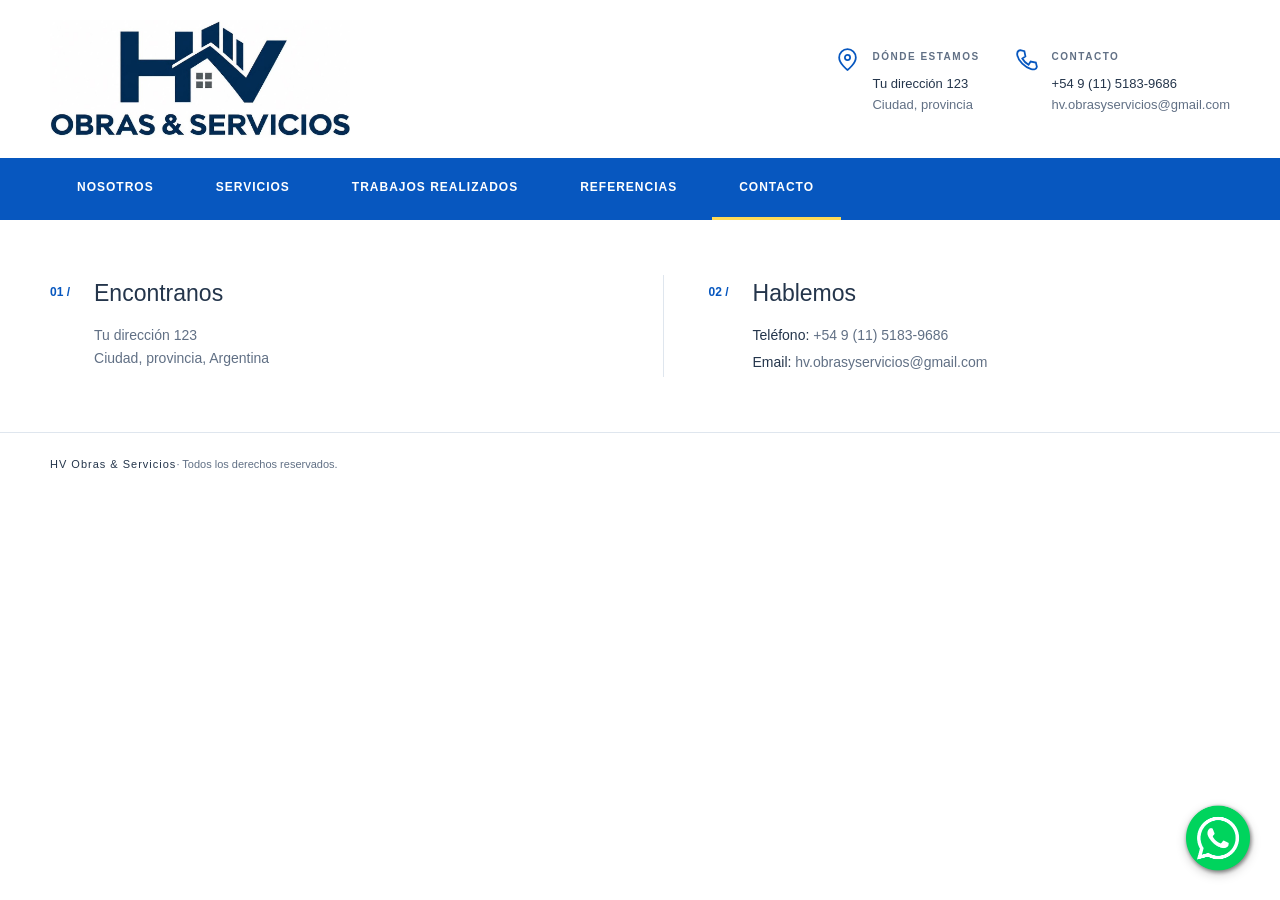
==== contacto.html @ 6e96c4cd "Modificado el logo, siguiente: relleno índices" ====
<!DOCTYPE html>
<html lang="es">
<head>
  <meta charset="UTF-8">
  <meta name="viewport" content="width=device-width, initial-scale=1.0">
  <meta name="description" content="Conocé nuestra empresa y encontrá nuestros datos de contacto.">
  <title>HV Obras & Servicios</title>
  <link rel="stylesheet" href="styles.css">
</head>

<body>
  <!-- Botón flotante de WhatsApp -->
<a
  class="boton-whatsapp"
  href="https://wa.me/5491151839686"
  target="_blank"
  rel="noopener noreferrer"
  aria-label="Contactanos por WhatsApp"
>
  <img
    src="imagenes/wpp.png"
    alt=""
    width="52"
    height="52"
  >
</a>
  <a class="saltar" href="#inicio">Ir al contenido</a>
  <header class="encabezado">
    <div class="contenedor encabezado-interior">
      <a class="marca" href="index.html" aria-label="Tu empresa, inicio">
        <!-- LOGO: reemplazá el siguiente span por:
        <img class="logo" src="imagenes/logo.png" alt="Nombre de tu empresa">
        -->
        <img class="logo" src="imagenes/logo.png" alt="Nombre de tu empresa">
      </a>

      <div class="datos-encabezado">
        <div class="dato">
          <svg class="icono" viewBox="0 0 24 24" fill="none" stroke="currentColor" stroke-width="1.7" aria-hidden="true"><path d="M20 10c0 6-8 12-8 12S4 16 4 10a8 8 0 1 1 16 0Z"/><circle cx="12" cy="10" r="2.5"/></svg>
          <!-- DIRECCIÓN: cambiá estos textos por tus datos. -->
          <div><span class="etiqueta">DÓNDE ESTAMOS</span><p>Tu dirección 123<br><span>Ciudad, provincia</span></p></div>
        </div>
        <div class="dato">
          <svg class="icono" viewBox="0 0 24 24" fill="none" stroke="currentColor" stroke-width="1.7" aria-hidden="true"><path d="m5 3 4 1 1 5-3 2a16 16 0 0 0 6 6l2-3 5 1 1 4c-1 5-9 2-14-3S0 4 5 3Z"/></svg>
          <!-- CONTACTO: textos provisorios; luego agregamos los enlaces reales. -->
          <div><span class="etiqueta">CONTACTO</span><p>+54 9 (11) 5183-9686<br><span>hv.obrasyservicios@gmail.com</span></p></div>
        </div>
      </div>
    </div>
  </header>

  <nav class="navegacion" aria-label="Navegación principal">
  <div class="contenedor enlaces">
    <a href="index.html">Nosotros</a>
    <a href="servicios.html">Servicios</a>
    <a href="trabajos.html">Trabajos Realizados</a>
    <a href="referencias.html">Referencias</a>
    <a href="contacto.html" aria-current="page">Contacto</a>
  </div>
</nav>

  <main>
  

    <section class="informacion contenedor" aria-label="Ubicación y contacto">
      <div class="bloque" id="ubicacion">
        <span class="numero" aria-hidden="true">01 /</span>
        <div><h2>Encontranos</h2><p>Tu dirección 123<br>Ciudad, provincia, Argentina</p></div>
      </div>
      <div class="bloque" id="contacto">
        <span class="numero" aria-hidden="true">02 /</span>
        <div><h2>Hablemos</h2><address><p><strong>Teléfono:</strong> +54 9 (11) 5183-9686</p><p><strong>Email:</strong> hv.obrasyservicios@gmail.com</p></address></div>
      </div>
    </section>
  </main>
  <footer><div class="contenedor">HV Obras & Servicios<span>· Todos los derechos reservados.</span></div></footer>
</body>
</html>
---- styles.css ----
/* COLORES: podés cambiar la paleta desde estas variables. */
:root {
  --azul: #0757bf;
  --azul-oscuro: #10335c;
  --amarillo: #ffda55;
  --texto: #24354b;
  --secundario: #617085;
  --borde: #dfe6ee;
}
* { box-sizing: border-box; }
html { scroll-behavior: smooth; scroll-padding-top: 24px; }
body { margin: 0; font-family: Arial, Helvetica, sans-serif; color: var(--texto); background: #fff; line-height: 1.6; }
a { color: inherit; }
img { display: block; max-width: 100%; }
.contenedor { width: min(1180px, calc(100% - 64px)); margin-inline: auto; }
.saltar { position: absolute; left: 16px; top: -100px; z-index: 5; background: white; padding: 12px; }
.saltar:focus { top: 10px; }
a:focus-visible { outline: 3px solid #e8a900; outline-offset: 5px; }
.encabezado-interior {
  display: flex;
  align-items: center;
  justify-content: space-between;
  gap: 36px;
  min-height: 0;
  padding-block: 20px;
}
.marca { display: flex; align-items: center; gap: 18px; text-decoration: none; flex-shrink: 0; }
.logo-provisorio { display: grid; place-content: center; width: 70px; height: 70px; background: #edf4ff; border: 1px dashed #82a6d7; color: var(--azul); font-size: 17px; font-weight: 700; line-height: 1.15; text-align: center; }
.logo {
  display: block;
  width: 300px;
  max-width: 100%;
  height: auto;
  max-height: none;
}
.marca-texto { display: flex; flex-direction: column; }
.marca-texto strong { font-size: 25px; font-weight: 500; letter-spacing: 1.5px; }
.marca-texto > span { color: var(--secundario); font-size: 13px; }
.datos-encabezado { display: flex; gap: 35px; }
.dato { display: flex; gap: 12px; align-items: flex-start; }
.icono { width: 25px; height: 25px; flex-shrink: 0; color: var(--azul); margin-top: 5px; }
.etiqueta { font-size: 10px; font-weight: 700; letter-spacing: 1.5px; color: var(--secundario); }
.dato p { margin: 6px 0 0; font-size: 13px; }
.dato p span { color: var(--secundario); }
.navegacion { background: var(--azul); color: #fff; }
.enlaces { display: flex; gap: 8px; }
.enlaces a { padding: 20px 27px; text-decoration: none; text-transform: uppercase; font-weight: 700; letter-spacing: 1px; font-size: 12px; border-bottom: 3px solid transparent; }
.enlaces a[aria-current="page"] {
  border-bottom-color: var(--amarillo);
}
.enlaces a:hover { background: #ffffff15; border-bottom-color: var(--amarillo); }

/* IMAGEN PRINCIPAL:
   1. Creá una carpeta "imagenes" junto al HTML y al CSS.
   2. Guardá tu foto como "principal.jpg" dentro de esa carpeta.
   3. Reemplazá "background-image: none;" por:
      background-image: linear-gradient(90deg, rgba(10,35,66,.15), rgba(10,35,66,.82)), url("imagenes/principal.jpg");
   4. Cambiá display: flex por display: none en .espacio-imagen.
*/
.portada {
  background-color: #143e6b;
  background-image:
    linear-gradient(
      90deg,
      rgba(10, 35, 66, 0.15),
      rgba(10, 35, 66, 0.82)
    ),
    url("./imagenes/principal.jpg");
  background-size: cover;
  background-position: center;
  background-repeat: no-repeat;
  color: #fff;
}
.portada-interior { min-height: 510px; display: grid; grid-template-columns: 1fr 1fr; align-items: center; gap: 75px; padding-block: 65px; }
.espacio-imagen { display: none; }
.espacio-imagen svg { width: 60px; height: 60px; }
.presentacion { grid-column: 2; }
.sobretitulo { color: #c5d9ee; letter-spacing: 3px; font-size: 11px; font-weight: 700; }
h1 { margin: 18px 0; font-size: clamp(36px, 4.4vw, 60px); line-height: 1.08; letter-spacing: -1.7px; font-weight: 700; }
h1 span { display: block; color: var(--amarillo); }
.presentacion > p:not(.sobretitulo) { color: #d2dfed; font-size: 16px; max-width: 440px; margin-bottom: 28px; }
.boton { display: inline-flex; align-items: center; gap: 30px; padding: 13px 23px; background: var(--amarillo); color: #173452; font-weight: 700; font-size: 13px; text-decoration: none; }
.boton:hover { background: #ffe78f; }
.boton span { font-size: 22px; line-height: 1; }
.informacion { display: grid; grid-template-columns: 1fr 1fr; padding-block: 55px; gap: 45px; }
.bloque { display: flex; gap: 24px; min-width: 0; }
.bloque + .bloque { border-left: 1px solid var(--borde); padding-left: 45px; }
.numero { color: var(--azul); font-size: 12px; font-weight: 700; padding-top: 8px; }
h2 { margin: 0 0 12px; font-size: 23px; font-weight: 500; }
.bloque p { color: var(--secundario); font-size: 14px; margin: 4px 0; overflow-wrap: anywhere; }
address { font-style: normal; }
address strong { color: var(--texto); font-weight: 500; }
footer { border-top: 1px solid var(--borde); padding: 23px 0; font-size: 11px; letter-spacing: 1px; }
footer span { color: var(--secundario); letter-spacing: 0; }

/* TABLET */
@media (max-width: 1000px) {
  .encabezado-interior { flex-wrap: wrap; gap: 25px; }
  .datos-encabezado { flex-wrap: wrap; gap: 25px; }
  .portada-interior { gap: 35px; }
  .marca-texto strong { font-size: 23px; }
}
/* CELULAR */
@media (max-width: 640px) {
  .contenedor { width: calc(100% - 36px); }
  .encabezado-interior {
  flex-direction: column;
  align-items: stretch;
  gap: 12px;
  padding-block: 6px 14px;
}

.marca {
  align-self: center;
  max-width: 100%;
}

.logo {
  width: 220px;
}
  .marca-texto strong { font-size: 21px; }
  .marca-texto > span { font-size: 12px; }
  .datos-encabezado {
  flex-direction: column;
  gap: 12px;
  width: 100%;
  padding-top: 12px;
  border-top: 1px solid var(--borde);
}
  .enlaces { justify-content: space-between; gap: 0; }
  .enlaces a { padding: 18px 9px; font-size: 11px; }
  .portada-interior { min-height: 0; grid-template-columns: 1fr; gap: 30px; padding-block: 36px; }
  .espacio-imagen { min-height: 185px; }
  .presentacion { grid-column: 1; }
  h1 { font-size: 44px; }
  .informacion { grid-template-columns: 1fr; gap: 28px; padding-block: 35px; }
  .bloque + .bloque { border-left: 0; border-top: 1px solid var(--borde); padding-left: 0; padding-top: 28px; }
  footer span { display: block; }
}
@media (prefers-reduced-motion: reduce) { html { scroll-behavior: auto; } }

/* WHATSAPP: posición fija en todas las páginas */
.boton-whatsapp {
  position: fixed;
  right: 22px;
  bottom: 22px;
  right: calc(22px + env(safe-area-inset-right, 0px));
  bottom: calc(22px + env(safe-area-inset-bottom, 0px));
  z-index: 1000;

  display: flex;
  align-items: center;
  justify-content: center;

  width: 80px;
  height: 80px;
  border-radius: 50%;
  text-decoration: none;

  transition: transform 0.2s ease;
}

.boton-whatsapp img {
  display: block;
  width: 100%;
  height: 100%;
  object-fit: contain;
  filter: drop-shadow(0 3px 5px rgba(0, 0, 0, 0.22));
}

/* Efecto solo en dispositivos con mouse */
@media (hover: hover) {
  .boton-whatsapp:hover {
    transform: translateY(-3px);
  }
}

.boton-whatsapp:focus-visible {
  outline: 3px solid #0757bf;
  outline-offset: 5px;
}

/* Celular */
@media (max-width: 640px) {
  .boton-whatsapp {
    width: 60px;
    height: 60px;

    right: 16px;
    bottom: 16px;
    right: calc(16px + env(safe-area-inset-right, 0px));
    bottom: calc(16px + env(safe-area-inset-bottom, 0px));
  }
}

@media (prefers-reduced-motion: reduce) {
  .boton-whatsapp {
    transition: none;
  }
}

/* Ajustes para celular */
@media (max-width: 640px) {
  .encabezado-interior,
  .datos-encabezado,
  .marca {
    min-width: 0;
    max-width: 100%;
  }

  .marca {
    flex-shrink: 1;
  }

  .marca-texto,
  .dato > div {
    min-width: 0;
    overflow-wrap: anywhere;
  }

  /* Las cinco opciones se acomodan en varias filas */
  .navegacion .enlaces {
    display: flex;
    flex-wrap: wrap;
    justify-content: center;
    gap: 0;
  }

  .navegacion .enlaces a {
    padding: 14px 12px;
    white-space: normal;
    text-align: center;
    max-width: 100%;
  }

  .portada-interior {
    grid-template-columns: minmax(0, 1fr);
  }

  .presentacion {
    min-width: 0;
    overflow-wrap: anywhere;
  }

  /* WhatsApp fijo dentro de la pantalla */
  .boton-whatsapp {
    position: fixed;
    left: auto;
    top: auto;
    right: 16px;
    bottom: 16px;
    width: 54px;
    height: 54px;
    z-index: 1000;
  }
}
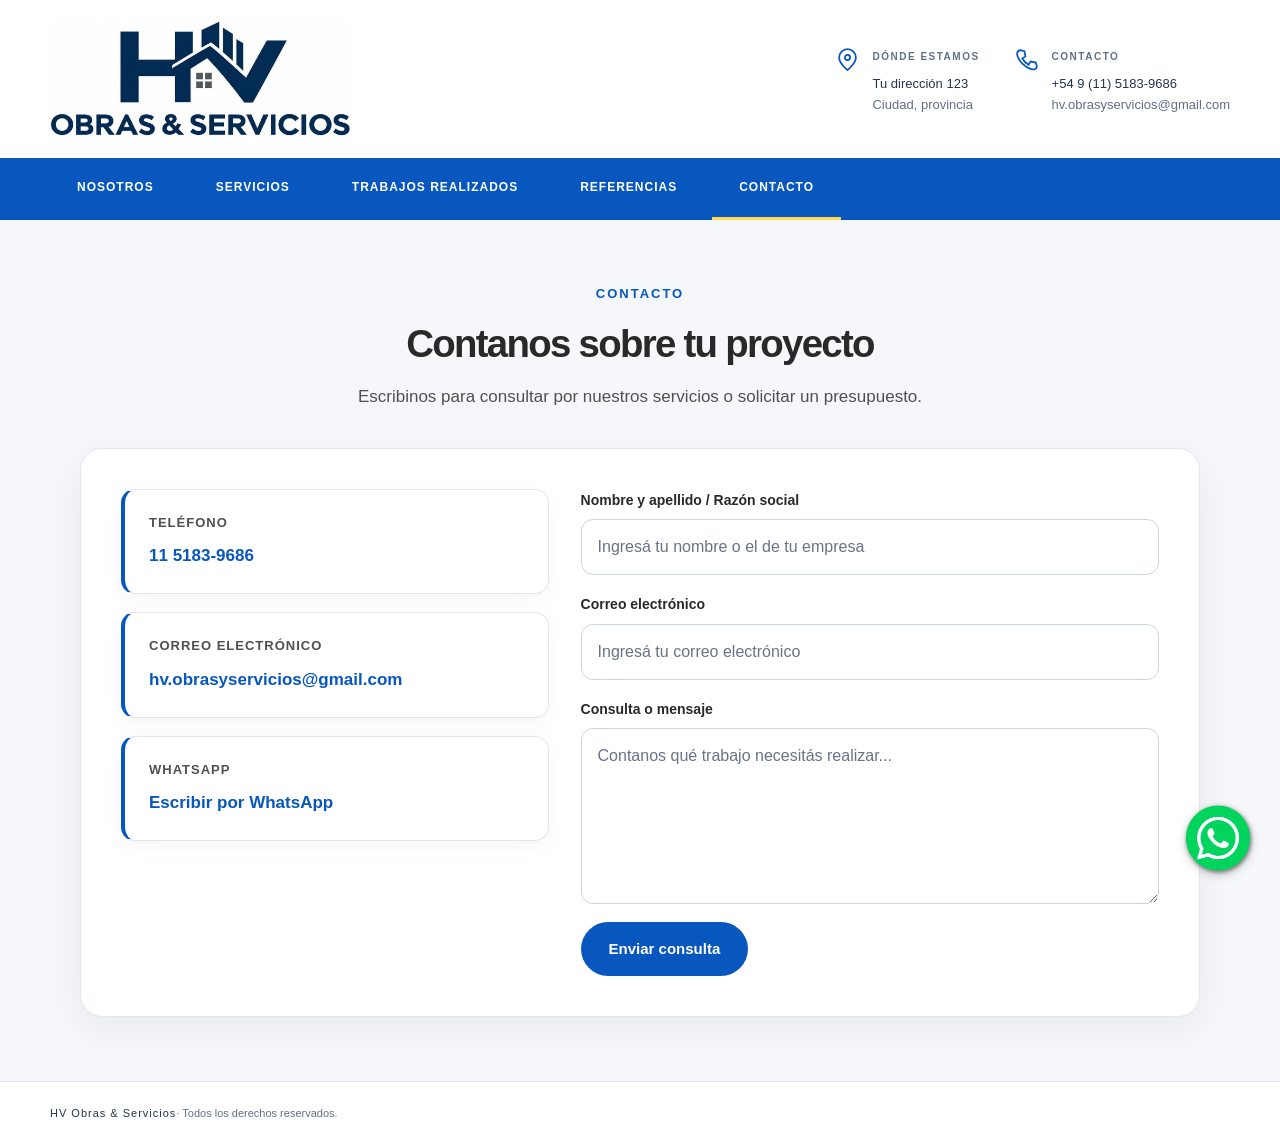
==== commit 28ab091e: "Indices completos, siguiente: crear mail para configurar php" ====
--- a/contacto.html
+++ b/contacto.html
@@ -6,6 +6,7 @@
   <meta name="description" content="Conocé nuestra empresa y encontrá nuestros datos de contacto.">
   <title>HV Obras & Servicios</title>
   <link rel="stylesheet" href="styles.css">
+  <script src="script.js" defer></script>
 </head>
 
 <body>
@@ -59,20 +60,129 @@
   </div>
 </nav>
 
-  <main>
-  
+  <main id="inicio">
+  <section class="hv-contacto" aria-labelledby="hv-contacto-titulo">
+    <div class="hv-contacto-contenedor">
 
-    <section class="informacion contenedor" aria-label="Ubicación y contacto">
-      <div class="bloque" id="ubicacion">
-        <span class="numero" aria-hidden="true">01 /</span>
-        <div><h2>Encontranos</h2><p>Tu dirección 123<br>Ciudad, provincia, Argentina</p></div>
+      <div class="hv-contacto-encabezado">
+        <span class="hv-contacto-etiqueta">CONTACTO</span>
+        <h1 id="hv-contacto-titulo">Contanos sobre tu proyecto</h1>
+        <p>
+          Escribinos para consultar por nuestros servicios
+          o solicitar un presupuesto.
+        </p>
       </div>
-      <div class="bloque" id="contacto">
-        <span class="numero" aria-hidden="true">02 /</span>
-        <div><h2>Hablemos</h2><address><p><strong>Teléfono:</strong> +54 9 (11) 5183-9686</p><p><strong>Email:</strong> hv.obrasyservicios@gmail.com</p></address></div>
+
+      <div class="hv-contacto-tarjeta">
+
+        <aside class="hv-contacto-datos" aria-label="Datos de contacto">
+          <div class="hv-contacto-dato">
+            <h2>Teléfono</h2>
+            <a href="tel:+541151839686">11 5183-9686</a>
+          </div>
+
+          <div class="hv-contacto-dato">
+  <h2>Correo electrónico</h2>
+  <a href="mailto:hv.obrasyservicios@gmail.com">
+    hv.obrasyservicios@gmail.com
+  </a>
+</div>
+
+          <div class="hv-contacto-dato">
+            <h2>WhatsApp</h2>
+            <a
+              href="https://wa.me/5491151839686?text=Hola%20HV%2C%20quisiera%20consultar%20por%20sus%20servicios."
+              target="_blank"
+              rel="noopener noreferrer"
+            >
+              Escribir por WhatsApp
+            </a>
+          </div>
+        </aside>
+
+        <div class="hv-contacto-formulario">
+          <div
+            id="formAlert"
+            class="hv-contacto-alerta"
+            role="status"
+            aria-live="polite"
+          ></div>
+
+          <form
+            id="contactoForm"
+            class="hv-contacto-form"
+            action="enviar.php"
+            method="post"
+          >
+            <!-- Campo antispam: debe quedar vacío -->
+            <div class="hv-contacto-trampa" aria-hidden="true">
+              <label for="hv-empresa-web">No completar este campo</label>
+              <input
+                id="hv-empresa-web"
+                type="text"
+                name="empresa_web"
+                tabindex="-1"
+                autocomplete="off"
+              >
+            </div>
+
+            <div class="hv-contacto-campo">
+              <label for="hv-nombre">
+                Nombre y apellido / Razón social
+              </label>
+              <input
+                id="hv-nombre"
+                type="text"
+                name="nombre"
+                placeholder="Ingresá tu nombre o el de tu empresa"
+                autocomplete="name"
+                maxlength="150"
+                required
+              >
+            </div>
+
+            <div class="hv-contacto-campo">
+              <label for="hv-correo">Correo electrónico</label>
+              <input
+                id="hv-correo"
+                type="email"
+                name="correo"
+                placeholder="Ingresá tu correo electrónico"
+                autocomplete="email"
+                maxlength="254"
+                required
+              >
+            </div>
+
+            <div class="hv-contacto-campo">
+              <label for="hv-mensaje">Consulta o mensaje</label>
+              <textarea
+                id="hv-mensaje"
+                name="mensaje"
+                placeholder="Contanos qué trabajo necesitás realizar..."
+                rows="6"
+                maxlength="5000"
+                required
+              ></textarea>
+            </div>
+
+            <button
+              id="envio"
+              class="hv-contacto-boton"
+              type="submit"
+              disabled
+            >
+              Enviar consulta
+            </button>
+
+            
+          </form>
+        </div>
+
       </div>
-    </section>
-  </main>
+    </div>
+  </section>
+</main>
   <footer><div class="contenedor">HV Obras & Servicios<span>· Todos los derechos reservados.</span></div></footer>
 </body>
 </html>
--- a/styles.css
+++ b/styles.css
@@ -75,7 +75,6 @@
 .espacio-imagen { display: none; }
 .espacio-imagen svg { width: 60px; height: 60px; }
 .presentacion { grid-column: 2; }
-.sobretitulo { color: #c5d9ee; letter-spacing: 3px; font-size: 11px; font-weight: 700; }
 h1 { margin: 18px 0; font-size: clamp(36px, 4.4vw, 60px); line-height: 1.08; letter-spacing: -1.7px; font-weight: 700; }
 h1 span { display: block; color: var(--amarillo); }
 .presentacion > p:not(.sobretitulo) { color: #d2dfed; font-size: 16px; max-width: 440px; margin-bottom: 28px; }
@@ -253,4 +252,607 @@
     height: 54px;
     z-index: 1000;
   }
+}
+/* Presentación de HV Obras & Servicios */
+.hv-presentacion {
+  --hv-acento: #0757bf;
+  padding: 72px 24px;
+  background-color: #f7f5f2;
+  color: #292929;
+}
+
+.hv-presentacion,
+.hv-presentacion * {
+  box-sizing: border-box;
+}
+
+.hv-presentacion-contenedor {
+  width: 100%;
+  max-width: 1120px;
+  margin: 0 auto;
+  display: grid;
+  grid-template-columns: minmax(0, 0.85fr) minmax(0, 1.4fr);
+  gap: 64px;
+  align-items: start;
+}
+
+.hv-presentacion-etiqueta {
+  display: block;
+  margin-bottom: 16px;
+  color: var(--hv-acento);
+  font-size: 13px;
+  font-weight: 700;
+  letter-spacing: 2px;
+}
+
+.hv-presentacion-encabezado h2 {
+  margin: 0;
+  color: #292929;
+  font-size: clamp(28px, 3vw, 40px);
+  font-weight: 700;
+  line-height: 1.2;
+  text-align: left;
+}
+
+.hv-presentacion-linea {
+  width: 64px;
+  height: 4px;
+  margin-top: 24px;
+  border-radius: 4px;
+  background-color: var(--hv-acento);
+}
+
+.hv-presentacion-texto p {
+  margin: 0 0 20px;
+  color: #505050;
+  font-size: 17px;
+  line-height: 1.8;
+  text-align: left;
+}
+
+.hv-presentacion-texto p:last-child {
+  margin-bottom: 0;
+}
+
+.hv-presentacion-texto strong {
+  color: #292929;
+  font-weight: 700;
+}
+
+/* Celulares y tablets */
+@media (max-width: 768px) {
+  .hv-presentacion {
+    padding: 44px 20px;
+  }
+
+  .hv-presentacion-contenedor {
+    grid-template-columns: 1fr;
+    gap: 28px;
+  }
+
+  .hv-presentacion-texto p {
+    font-size: 16px;
+    line-height: 1.75;
+  }
+}
+
+/* Seguridad y respaldo */
+.hv-seguridad {
+  --hv-acento: #0757bf;
+  padding: 72px 24px;
+  background-color: #ffffff;
+  color: #292929;
+}
+
+.hv-seguridad,
+.hv-seguridad * {
+  box-sizing: border-box;
+}
+
+.hv-seguridad-contenedor {
+  width: 100%;
+  max-width: 1120px;
+  margin: 0 auto;
+}
+
+.hv-seguridad-encabezado {
+  max-width: 680px;
+  margin: 0 auto 36px;
+  text-align: center;
+}
+
+.hv-seguridad-etiqueta {
+  display: block;
+  margin-bottom: 16px;
+  color: var(--hv-acento);
+  font-size: 13px;
+  font-weight: 700;
+  letter-spacing: 2px;
+}
+
+.hv-seguridad-encabezado h2 {
+  margin: 0 0 16px;
+  color: #292929;
+  font-size: clamp(28px, 3vw, 40px);
+  line-height: 1.2;
+}
+
+.hv-seguridad-encabezado p {
+  margin: 0;
+  color: #505050;
+  font-size: 17px;
+  line-height: 1.7;
+}
+
+.hv-seguridad-lista {
+  display: grid;
+  grid-template-columns: repeat(6, minmax(0, 1fr));
+  gap: 20px;
+  margin: 0;
+  padding: 0;
+  list-style: none;
+}
+
+.hv-seguridad-lista > li {
+  grid-column: span 2;
+  display: flex;
+  align-items: flex-start;
+  gap: 14px;
+  margin: 0;
+  padding: 26px;
+  background-color: #f7f5f2;
+  border: 1px solid #e8e2dd;
+  border-radius: 12px;
+}
+
+/* Centra las dos tarjetas de la segunda fila */
+.hv-seguridad-lista > li:nth-child(4) {
+  grid-column: 2 / span 2;
+}
+
+.hv-seguridad-icono {
+  display: flex;
+  align-items: center;
+  justify-content: center;
+  flex-shrink: 0;
+  width: 32px;
+  height: 32px;
+  border-radius: 50%;
+  background-color: var(--hv-acento);
+  color: #f4f8f5;
+  font-size: 18px;
+  font-weight: 700;
+}
+
+.hv-seguridad-lista h3 {
+  margin: 3px 0 8px;
+  color: #292929;
+  font-size: 18px;
+  line-height: 1.35;
+}
+
+.hv-seguridad-lista p {
+  margin: 0;
+  color: #505050;
+  font-size: 15px;
+  line-height: 1.65;
+}
+
+/* Tablets */
+@media (max-width: 900px) {
+  .hv-seguridad-lista {
+    grid-template-columns: repeat(2, minmax(0, 1fr));
+  }
+
+  .hv-seguridad-lista > li,
+  .hv-seguridad-lista > li:nth-child(4) {
+    grid-column: auto;
+  }
+}
+
+/* Celulares */
+@media (max-width: 600px) {
+  .hv-seguridad {
+    padding: 44px 20px;
+  }
+
+  .hv-seguridad-encabezado {
+    margin-bottom: 28px;
+  }
+
+  .hv-seguridad-encabezado p {
+    font-size: 16px;
+  }
+
+  .hv-seguridad-lista {
+    grid-template-columns: 1fr;
+    gap: 14px;
+  }
+
+  .hv-seguridad-lista > li {
+    padding: 22px;
+  }
+}
+
+/* Referencias */
+.hv-referencias {
+  --hv-acento: #0757bf;
+  padding: 72px 24px;
+  background-color: #ffffff;
+  color: #292929;
+}
+
+.hv-referencias,
+.hv-referencias * {
+  box-sizing: border-box;
+}
+
+.hv-referencias-contenedor {
+  width: 100%;
+  max-width: 1120px;
+  margin: 0 auto;
+}
+
+.hv-referencias-encabezado {
+  max-width: 720px;
+  margin: 0 auto 36px;
+  text-align: center;
+}
+
+.hv-referencias-etiqueta {
+  display: block;
+  margin-bottom: 16px;
+  color: var(--hv-acento);
+  font-size: 13px;
+  font-weight: 700;
+  letter-spacing: 2px;
+}
+
+.hv-referencias-encabezado h2 {
+  margin: 0 0 16px;
+  color: #292929;
+  font-size: clamp(28px, 3vw, 40px);
+  line-height: 1.2;
+}
+
+.hv-referencias-encabezado p {
+  margin: 0;
+  color: #505050;
+  font-size: 17px;
+  line-height: 1.7;
+}
+
+.hv-referencias-lista {
+  display: grid;
+  grid-template-columns: repeat(3, minmax(0, 1fr));
+  gap: 20px;
+  margin: 0;
+  padding: 0;
+  list-style: none;
+}
+
+.hv-referencias-lista > li {
+  min-width: 0;
+  margin: 0;
+  padding: 26px;
+  background-color: #f7f5f2;
+  border: 1px solid #e8e2dd;
+  border-top: 3px solid var(--hv-acento);
+  border-radius: 12px;
+}
+
+.hv-referencias-lista h3 {
+  margin: 0 0 12px;
+  color: #292929;
+  font-size: 19px;
+  line-height: 1.4;
+}
+
+.hv-referencias-lista p {
+  margin: 0 0 12px;
+  color: #505050;
+  font-size: 15px;
+  line-height: 1.65;
+}
+
+.hv-referencias-lista a {
+  display: block;
+  width: fit-content;
+  max-width: 100%;
+  padding: 6px 0;
+  color: var(--hv-acento);
+  font-size: 17px;
+  font-weight: 600;
+  line-height: 1.5;
+  text-decoration: none;
+  overflow-wrap: anywhere;
+}
+
+.hv-referencias-lista a:hover {
+  text-decoration: underline;
+}
+
+.hv-referencias-lista a:focus-visible {
+  outline: 2px solid var(--hv-acento);
+  outline-offset: 4px;
+  border-radius: 2px;
+}
+
+/* INTA ocupa una fila completa */
+.hv-referencias-lista > .hv-referencias-destacada {
+  grid-column: 1 / -1;
+  background-color: #f0f0ff;
+}
+
+.hv-referencias-destacada h3 {
+  color: var(--hv-acento);
+  font-size: 26px;
+}
+
+.hv-referencias-inscripcion {
+  display: inline-block;
+  color: #505050;
+  font-size: 14px;
+  line-height: 1.6;
+}
+
+/* Tablets */
+@media (max-width: 900px) {
+  .hv-referencias-lista {
+    grid-template-columns: repeat(2, minmax(0, 1fr));
+  }
+}
+
+/* Celulares */
+@media (max-width: 600px) {
+  .hv-referencias {
+    padding: 44px 20px;
+  }
+
+  .hv-referencias-encabezado {
+    margin-bottom: 28px;
+  }
+
+  .hv-referencias-encabezado p {
+    font-size: 16px;
+  }
+
+  .hv-referencias-lista {
+    grid-template-columns: 1fr;
+    gap: 14px;
+  }
+
+  .hv-referencias-lista > li {
+    padding: 22px;
+  }
+}
+
+/* Contacto de HV */
+.hv-contacto {
+  --hv-acento: #0757bf;
+  padding: 64px 24px;
+  background-color: #f5f7fa;
+  color: #292929;
+}
+
+.hv-contacto,
+.hv-contacto * {
+  box-sizing: border-box;
+}
+
+.hv-contacto-contenedor {
+  width: 100%;
+  max-width: 1120px;
+  margin: 0 auto;
+}
+
+.hv-contacto-encabezado {
+  max-width: 720px;
+  margin: 0 auto 36px;
+  text-align: center;
+}
+
+.hv-contacto-etiqueta {
+  display: block;
+  margin-bottom: 16px;
+  color: var(--hv-acento);
+  font-size: 13px;
+  font-weight: 700;
+  letter-spacing: 2px;
+}
+
+.hv-contacto-encabezado h1 {
+  margin: 0 0 16px;
+  color: #292929;
+  font-size: clamp(28px, 3vw, 40px);
+  line-height: 1.2;
+}
+
+.hv-contacto-encabezado p {
+  margin: 0;
+  color: #505050;
+  font-size: 17px;
+  line-height: 1.7;
+}
+
+.hv-contacto-tarjeta {
+  display: grid;
+  grid-template-columns: minmax(0, 0.85fr) minmax(0, 1.15fr);
+  gap: 32px;
+  padding: 40px;
+  border: 1px solid #e1e7ef;
+  border-radius: 22px;
+  background-color: #ffffff;
+  box-shadow: 0 12px 36px rgb(0 0 0 / 6%);
+}
+
+.hv-contacto-datos {
+  display: flex;
+  flex-direction: column;
+  gap: 18px;
+  min-width: 0;
+}
+
+.hv-contacto-dato {
+  padding: 24px;
+  border: 1px solid #e1e7ef;
+  border-left: 4px solid var(--hv-acento);
+  border-radius: 14px;
+  background-color: #ffffff;
+  box-shadow: 0 6px 20px rgb(0 0 0 / 4%);
+}
+
+.hv-contacto-dato h2 {
+  margin: 0 0 10px;
+  color: #505050;
+  font-size: 13px;
+  font-weight: 600;
+  line-height: 1.4;
+  letter-spacing: 1px;
+  text-transform: uppercase;
+}
+
+.hv-contacto-dato a {
+  color: var(--hv-acento);
+  font-size: 17px;
+  font-weight: 700;
+  line-height: 1.6;
+  text-decoration: none;
+  overflow-wrap: anywhere;
+}
+
+.hv-contacto-dato a:hover {
+  text-decoration: underline;
+}
+
+.hv-contacto-dato p {
+  margin: 0;
+  color: #505050;
+  font-size: 16px;
+  line-height: 1.6;
+}
+
+.hv-contacto-formulario {
+  min-width: 0;
+}
+
+.hv-contacto-form {
+  display: grid;
+  gap: 18px;
+}
+
+.hv-contacto-campo label {
+  display: block;
+  margin-bottom: 8px;
+  color: #292929;
+  font-size: 14px;
+  font-weight: 600;
+}
+
+.hv-contacto-campo input,
+.hv-contacto-campo textarea {
+  display: block;
+  width: 100%;
+  padding: 15px 16px;
+  border: 1px solid #cbd5e1;
+  border-radius: 12px;
+  background-color: #ffffff;
+  color: #292929;
+  font: inherit;
+  font-size: 16px;
+  line-height: 1.5;
+}
+
+.hv-contacto-campo input::placeholder,
+.hv-contacto-campo textarea::placeholder {
+  color: #687385;
+  opacity: 1;
+}
+
+.hv-contacto-campo textarea {
+  min-height: 170px;
+  resize: vertical;
+}
+
+.hv-contacto-campo input:focus,
+.hv-contacto-campo textarea:focus {
+  border-color: var(--hv-acento);
+  outline: 2px solid var(--hv-acento);
+  outline-offset: 2px;
+}
+
+.hv-contacto-boton {
+  justify-self: start;
+  padding: 15px 28px;
+  border: 0;
+  border-radius: 28px;
+  background-color: var(--hv-acento);
+  color: #ffffff;
+  font: inherit;
+  font-size: 15px;
+  font-weight: 700;
+  cursor: pointer;
+}
+
+.hv-contacto-boton:hover:not(:disabled) {
+  box-shadow: 0 6px 18px rgb(7 87 191 / 25%);
+}
+
+.hv-contacto-boton:disabled {
+  cursor: not-allowed;
+  opacity: 0.65;
+}
+
+.hv-contacto-boton:focus-visible,
+.hv-contacto-dato a:focus-visible {
+  outline: 2px solid var(--hv-acento);
+  outline-offset: 4px;
+}
+
+.hv-contacto-aviso {
+  margin: 0;
+  color: #505050;
+  font-size: 14px;
+  line-height: 1.6;
+}
+
+.hv-contacto-trampa,
+.hv-contacto-alerta:empty {
+  display: none;
+}
+
+.hv-contacto-alerta:not(:empty) {
+  margin-bottom: 18px;
+  padding: 14px 16px;
+  border: 1px solid var(--hv-acento);
+  border-radius: 12px;
+  color: #292929;
+  line-height: 1.6;
+}
+
+/* Tablets y celulares */
+@media (max-width: 800px) {
+  .hv-contacto-tarjeta {
+    grid-template-columns: 1fr;
+    padding: 28px;
+  }
+}
+
+@media (max-width: 480px) {
+  .hv-contacto {
+    padding: 44px 16px;
+  }
+
+  .hv-contacto-tarjeta {
+    padding: 20px;
+    gap: 28px;
+  }
+
+  .hv-contacto-dato {
+    padding: 20px;
+  }
+
+  .hv-contacto-boton {
+    width: 100%;
+  }
 }
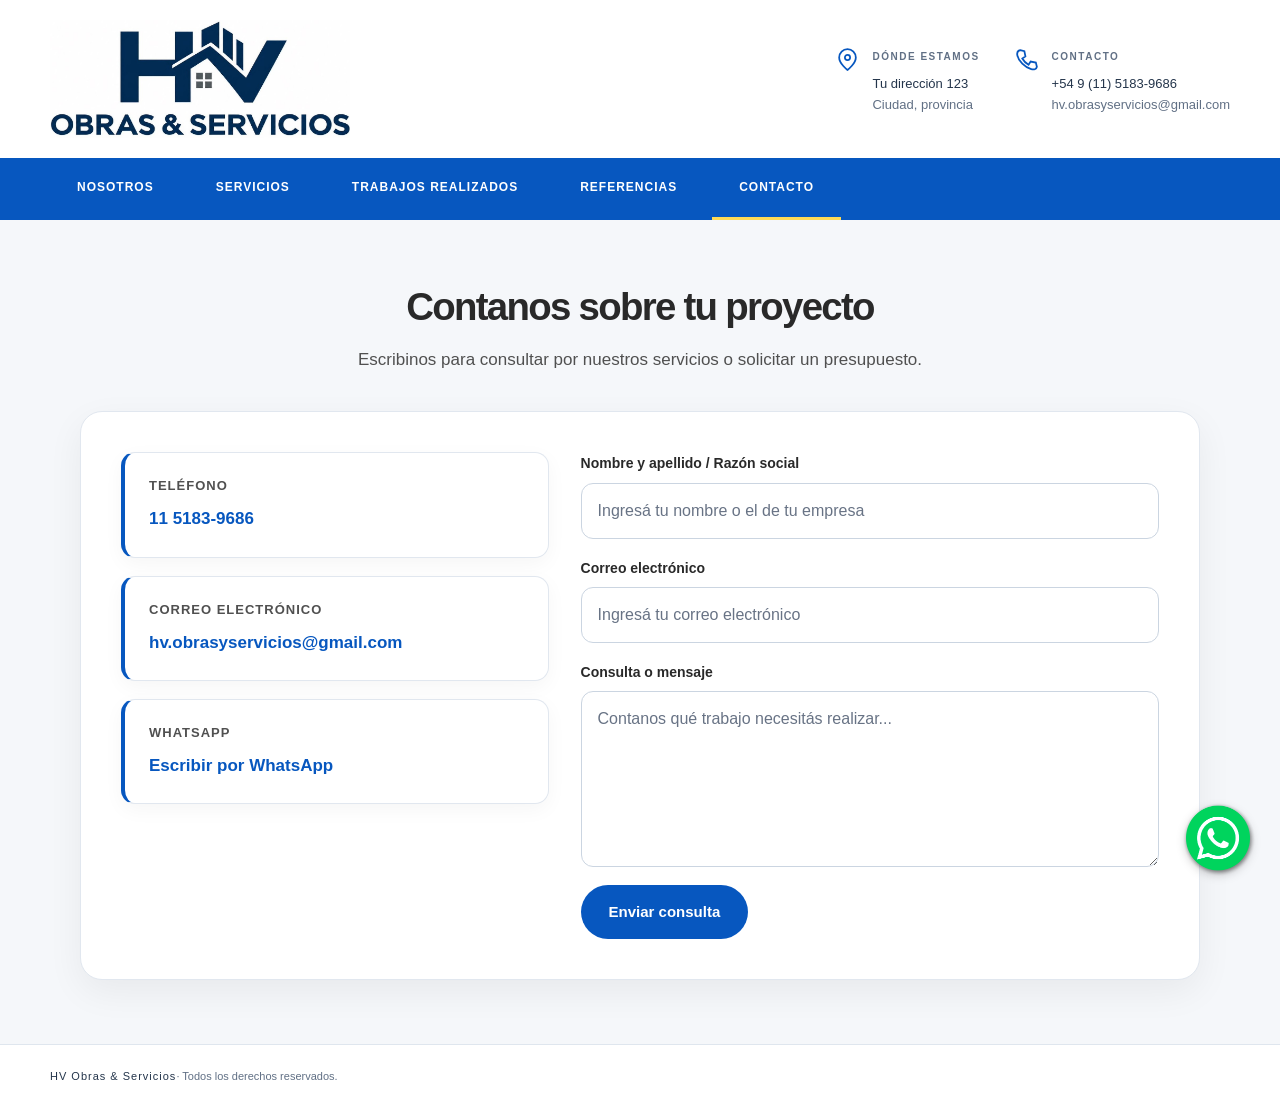
==== commit 9d9d951f: "actualización ref y trbj. realiz. siiguiente: mail y php" ====
--- a/contacto.html
+++ b/contacto.html
@@ -65,7 +65,7 @@
     <div class="hv-contacto-contenedor">
 
       <div class="hv-contacto-encabezado">
-        <span class="hv-contacto-etiqueta">CONTACTO</span>
+        
         <h1 id="hv-contacto-titulo">Contanos sobre tu proyecto</h1>
         <p>
           Escribinos para consultar por nuestros servicios
--- a/styles.css
+++ b/styles.css
@@ -855,4 +855,455 @@
   .hv-contacto-boton {
     width: 100%;
   }
+}
+
+/* REFERENCIAS: respaldo institucional */
+.respaldo {
+  padding: 60px 0;
+  background-color: #f4f7fb;
+}
+
+.respaldo-cabecera {
+  max-width: 850px;
+  margin-bottom: 36px;
+}
+
+.respaldo-etiqueta {
+  margin: 0 0 12px;
+  color: var(--azul);
+  font-size: 12px;
+  font-weight: 700;
+  letter-spacing: 2px;
+}
+
+.respaldo .respaldo-titulo {
+  margin: 0;
+  color: var(--azul-oscuro);
+  font-size: clamp(26px, 3vw, 38px);
+  font-weight: 700;
+  line-height: 1.2;
+  letter-spacing: -0.5px;
+  overflow-wrap: anywhere;
+}
+
+.respaldo-cabecera::after {
+  content: "";
+  display: block;
+  width: 60px;
+  height: 3px;
+  margin-top: 20px;
+  background-color: var(--amarillo);
+}
+
+.respaldo-columnas {
+  display: grid;
+  grid-template-columns: minmax(0, 1.65fr) minmax(0, 1fr);
+  gap: 44px;
+}
+
+.respaldo-principal {
+  display: grid;
+  gap: 30px;
+  min-width: 0;
+}
+
+.respaldo-item {
+  display: grid;
+  grid-template-columns: 24px minmax(0, 1fr);
+  align-items: start;
+  gap: 14px;
+}
+
+.respaldo-check {
+  display: grid;
+  place-items: center;
+  width: 24px;
+  height: 24px;
+  margin-top: 2px;
+  border-radius: 4px;
+  background-color: var(--azul);
+  color: #fff;
+  font-size: 17px;
+  font-weight: 700;
+  line-height: 1;
+}
+
+.respaldo h2 {
+  margin: 0 0 10px;
+  color: var(--azul-oscuro);
+  font-size: 20px;
+  font-weight: 700;
+  line-height: 1.35;
+  overflow-wrap: anywhere;
+}
+
+.respaldo p:not(.respaldo-etiqueta) {
+  margin: 0;
+  color: var(--secundario);
+  font-size: 16px;
+  line-height: 1.65;
+}
+
+.respaldo strong {
+  color: var(--texto);
+}
+
+/* Administraciones y teléfonos */
+.respaldo-administraciones {
+  list-style: none;
+  margin: 20px 0 0;
+  padding: 0;
+}
+
+.respaldo-administraciones li {
+  padding: 12px 0;
+}
+
+.respaldo-administraciones li + li {
+  border-top: 1px solid var(--borde);
+}
+
+.respaldo-nombre {
+  display: block;
+  color: var(--texto);
+  font-size: 16px;
+  font-weight: 600;
+  line-height: 1.5;
+  overflow-wrap: anywhere;
+}
+
+.respaldo-telefono {
+  display: inline-flex;
+  align-items: center;
+  min-height: 44px;
+  max-width: 100%;
+  color: var(--azul);
+  font-size: 16px;
+  font-weight: 500;
+  text-decoration: underline;
+  text-underline-offset: 4px;
+  overflow-wrap: anywhere;
+}
+
+.respaldo-telefono:hover {
+  color: var(--azul-oscuro);
+}
+
+.respaldo-telefono:focus-visible {
+  outline: 3px solid var(--azul);
+  outline-offset: 3px;
+  border-radius: 3px;
+}
+
+/* Otros clientes */
+.respaldo-lista {
+  margin: 16px 0 0;
+  padding-left: 20px;
+  color: var(--texto);
+  font-size: 16px;
+  line-height: 1.6;
+}
+
+.respaldo-lista li {
+  padding-left: 4px;
+  overflow-wrap: anywhere;
+}
+
+.respaldo-lista li + li {
+  margin-top: 8px;
+}
+
+.respaldo-lista li::marker {
+  color: var(--azul);
+}
+
+.respaldo-clientes {
+  min-width: 0;
+  padding-left: 36px;
+  border-left: 1px solid var(--borde);
+}
+
+/* Tablet y celular */
+@media (max-width: 768px) {
+  .respaldo {
+    padding: 36px 0;
+  }
+
+  .respaldo-cabecera {
+    margin-bottom: 28px;
+  }
+
+  .respaldo-columnas {
+    grid-template-columns: minmax(0, 1fr);
+    gap: 28px;
+  }
+
+  .respaldo-clientes {
+    padding: 26px 0 0;
+    border-left: none;
+    border-top: 1px solid var(--borde);
+  }
+
+  .respaldo-item {
+    gap: 10px;
+  }
+
+  .respaldo h2 {
+    font-size: 18px;
+  }
+
+  .respaldo p:not(.respaldo-etiqueta),
+  .respaldo-lista,
+  .respaldo-nombre {
+    font-size: 15px;
+  }
+}
+
+/* TRABAJOS REALIZADOS */
+.obras {
+  padding: 60px 0;
+  background-color: #f4f7fb;
+}
+
+.obras-cabecera {
+  max-width: 780px;
+  margin-bottom: 36px;
+}
+
+.obras-etiqueta {
+  margin: 0 0 12px;
+  color: var(--azul);
+  font-size: 12px;
+  font-weight: 700;
+  letter-spacing: 2px;
+}
+
+.obras .obras-titulo {
+  margin: 0 0 18px;
+  color: var(--azul-oscuro);
+  font-size: clamp(28px, 3.2vw, 42px);
+  font-weight: 700;
+  line-height: 1.15;
+  letter-spacing: -0.6px;
+  overflow-wrap: anywhere;
+}
+
+.obras-intro {
+  margin: 0;
+  max-width: 680px;
+  color: var(--secundario);
+  font-size: 16px;
+  line-height: 1.7;
+}
+
+/* Dos columnas en computadora */
+.obras-grilla {
+  display: grid;
+  grid-template-columns: repeat(2, minmax(0, 1fr));
+  gap: 26px;
+}
+
+.obra-tarjeta {
+  min-width: 0;
+  overflow: hidden;
+  background-color: #fff;
+  border: 1px solid var(--borde);
+  border-radius: 12px;
+  box-shadow: 0 5px 18px rgba(16, 51, 92, 0.05);
+}
+
+/* Encabezado de cada zona */
+.obra-zona {
+  position: relative;
+  display: flex;
+  align-items: center;
+  gap: 18px;
+  min-height: 100px;
+  padding: 24px 28px;
+  background-color: var(--azul-oscuro);
+}
+
+.obra-zona::after {
+  content: "";
+  position: absolute;
+  left: 28px;
+  bottom: 0;
+  width: 44px;
+  height: 3px;
+  background-color: var(--amarillo);
+}
+
+.obra-numero {
+  flex-shrink: 0;
+  color: var(--amarillo);
+  font-size: 30px;
+  font-weight: 700;
+  line-height: 1;
+}
+
+.obra-zona h2 {
+  min-width: 0;
+  margin: 0;
+  color: #fff;
+  font-size: 22px;
+  font-weight: 600;
+  line-height: 1.3;
+  overflow-wrap: anywhere;
+}
+
+/* Lista de trabajos */
+.obra-lista {
+  list-style: none;
+  margin: 0;
+  padding: 8px 28px;
+}
+
+.obra-lista li {
+  position: relative;
+  padding: 20px 0 20px 18px;
+}
+
+.obra-lista li + li {
+  border-top: 1px solid var(--borde);
+}
+
+.obra-lista li::before {
+  content: "";
+  position: absolute;
+  top: 28px;
+  left: 0;
+  width: 6px;
+  height: 6px;
+  border-radius: 50%;
+  background-color: var(--azul);
+}
+
+.obra-lista h3 {
+  margin: 0 0 6px;
+  color: var(--azul-oscuro);
+  font-size: 17px;
+  font-weight: 700;
+  line-height: 1.4;
+  overflow-wrap: anywhere;
+}
+
+.obra-lista p {
+  margin: 0;
+  color: var(--secundario);
+  font-size: 15px;
+  line-height: 1.65;
+  overflow-wrap: anywhere;
+}
+
+/* Preparado para agregar fotografías más adelante */
+.obra-foto {
+  display: block;
+  width: 100%;
+  height: auto;
+  aspect-ratio: 16 / 10;
+  object-fit: cover;
+}
+
+/* Cierre de la sección */
+.obras-cierre {
+  display: flex;
+  align-items: center;
+  justify-content: space-between;
+  flex-wrap: wrap;
+  gap: 18px;
+  margin-top: 32px;
+  padding: 24px 28px;
+  background-color: #fff;
+  border: 1px solid var(--borde);
+  border-radius: 12px;
+}
+
+.obras-cierre p {
+  margin: 0;
+  color: var(--azul-oscuro);
+  font-size: 20px;
+  font-weight: 600;
+}
+
+.obras-contacto {
+  display: inline-flex;
+  align-items: center;
+  justify-content: center;
+  gap: 18px;
+  min-height: 46px;
+  max-width: 100%;
+  padding: 12px 20px;
+  border-radius: 6px;
+  background-color: var(--amarillo);
+  color: var(--azul-oscuro);
+  font-size: 14px;
+  font-weight: 700;
+  text-align: center;
+  text-decoration: none;
+}
+
+.obras-contacto span {
+  flex-shrink: 0;
+  font-size: 20px;
+  line-height: 1;
+}
+
+@media (hover: hover) {
+  .obras-contacto:hover {
+    background-color: #ffe78f;
+  }
+}
+
+.obras-contacto:focus-visible {
+  outline: 3px solid var(--azul);
+  outline-offset: 4px;
+}
+
+/* Tablet y celular: una columna */
+@media (max-width: 768px) {
+  .obras {
+    padding: 36px 0;
+  }
+
+  .obras-cabecera {
+    margin-bottom: 28px;
+  }
+
+  .obras-grilla {
+    grid-template-columns: minmax(0, 1fr);
+    gap: 22px;
+  }
+
+  .obra-zona {
+    min-height: 86px;
+    gap: 14px;
+    padding: 22px 20px;
+  }
+
+  .obra-zona::after {
+    left: 20px;
+  }
+
+  .obra-zona h2 {
+    font-size: 20px;
+  }
+
+  .obra-numero {
+    font-size: 26px;
+  }
+
+  .obra-lista {
+    padding: 6px 20px;
+  }
+
+  .obras-cierre {
+    flex-direction: column;
+    align-items: stretch;
+    padding: 24px 20px;
+    text-align: center;
+  }
+
+  .obras-contacto {
+    width: 100%;
+  }
 }
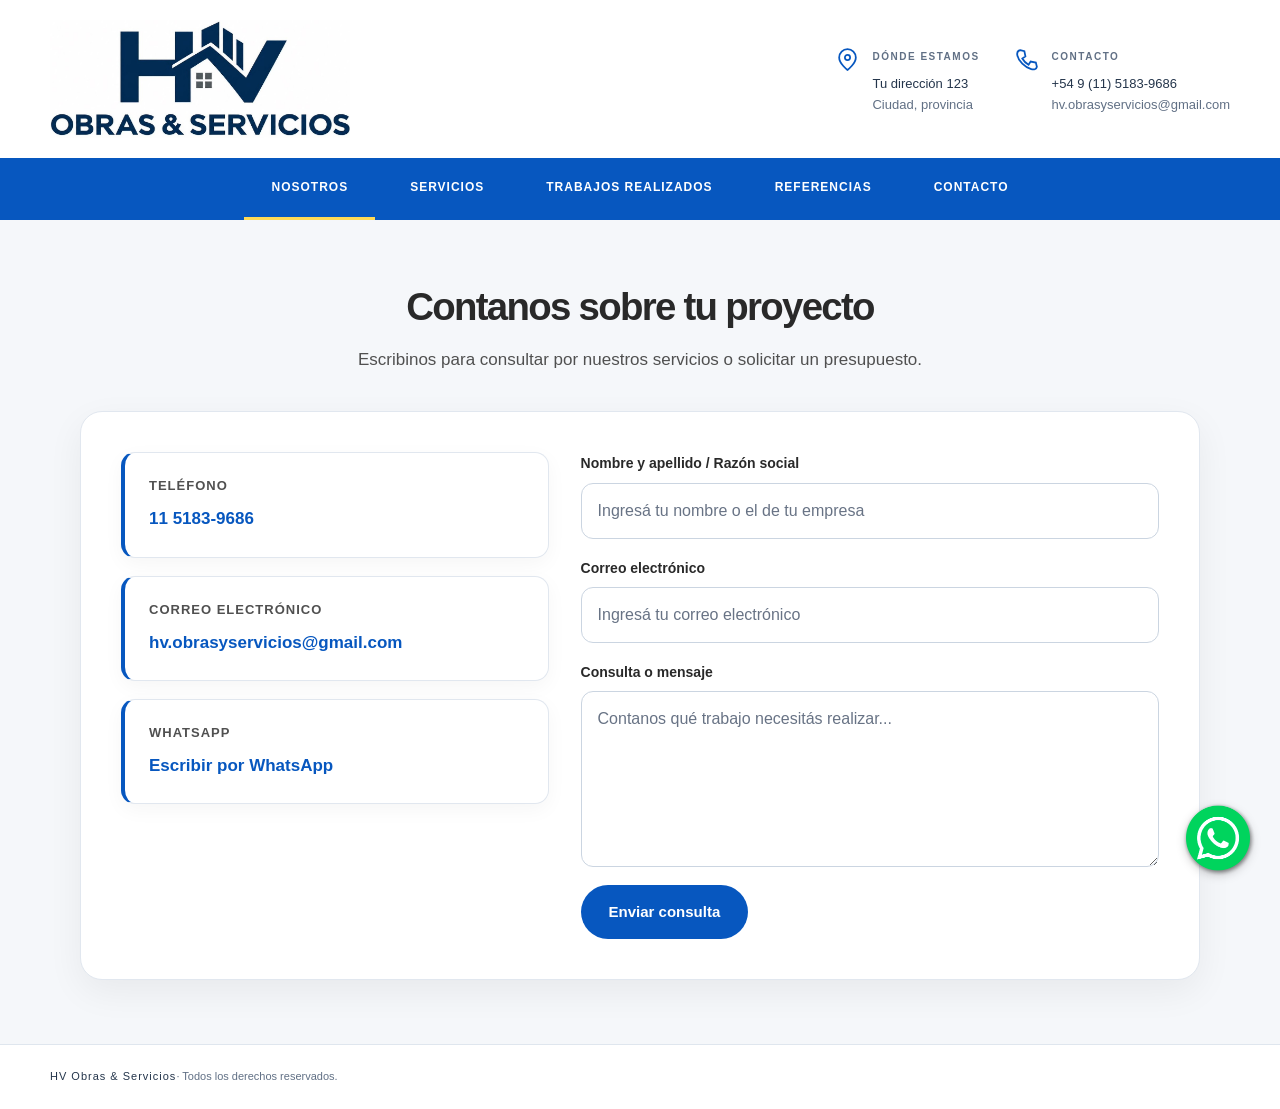
==== commit 49581216: "Flechita azul al nav. siguiente: Cuestiones Estéticas." ====
--- a/contacto.html
+++ b/contacto.html
@@ -1,188 +1,240 @@
-<!DOCTYPE html>
+<!doctype html>
 <html lang="es">
-<head>
-  <meta charset="UTF-8">
-  <meta name="viewport" content="width=device-width, initial-scale=1.0">
-  <meta name="description" content="Conocé nuestra empresa y encontrá nuestros datos de contacto.">
-  <title>HV Obras & Servicios</title>
-  <link rel="stylesheet" href="styles.css">
-  <script src="script.js" defer></script>
-</head>
-
-<body>
-  <!-- Botón flotante de WhatsApp -->
-<a
-  class="boton-whatsapp"
-  href="https://wa.me/5491151839686"
-  target="_blank"
-  rel="noopener noreferrer"
-  aria-label="Contactanos por WhatsApp"
->
-  <img
-    src="imagenes/wpp.png"
-    alt=""
-    width="52"
-    height="52"
-  >
-</a>
-  <a class="saltar" href="#inicio">Ir al contenido</a>
-  <header class="encabezado">
-    <div class="contenedor encabezado-interior">
-      <a class="marca" href="index.html" aria-label="Tu empresa, inicio">
-        <!-- LOGO: reemplazá el siguiente span por:
-        <img class="logo" src="imagenes/logo.png" alt="Nombre de tu empresa">
-        -->
-        <img class="logo" src="imagenes/logo.png" alt="Nombre de tu empresa">
-      </a>
-
-      <div class="datos-encabezado">
-        <div class="dato">
-          <svg class="icono" viewBox="0 0 24 24" fill="none" stroke="currentColor" stroke-width="1.7" aria-hidden="true"><path d="M20 10c0 6-8 12-8 12S4 16 4 10a8 8 0 1 1 16 0Z"/><circle cx="12" cy="10" r="2.5"/></svg>
-          <!-- DIRECCIÓN: cambiá estos textos por tus datos. -->
-          <div><span class="etiqueta">DÓNDE ESTAMOS</span><p>Tu dirección 123<br><span>Ciudad, provincia</span></p></div>
-        </div>
-        <div class="dato">
-          <svg class="icono" viewBox="0 0 24 24" fill="none" stroke="currentColor" stroke-width="1.7" aria-hidden="true"><path d="m5 3 4 1 1 5-3 2a16 16 0 0 0 6 6l2-3 5 1 1 4c-1 5-9 2-14-3S0 4 5 3Z"/></svg>
-          <!-- CONTACTO: textos provisorios; luego agregamos los enlaces reales. -->
-          <div><span class="etiqueta">CONTACTO</span><p>+54 9 (11) 5183-9686<br><span>hv.obrasyservicios@gmail.com</span></p></div>
+  <head>
+    <meta charset="UTF-8" />
+    <meta name="viewport" content="width=device-width, initial-scale=1.0" />
+    <meta
+      name="description"
+      content="Conocé nuestra empresa y encontrá nuestros datos de contacto."
+    />
+    <title>HV Obras & Servicios</title>
+    <link rel="stylesheet" href="styles.css" />
+    <script src="script.js" defer></script>
+    <script src="script.js" defer></script>
+  </head>
+
+  <body>
+    <!-- Botón flotante de WhatsApp -->
+    <a
+      class="boton-whatsapp"
+      href="https://wa.me/5491151839686"
+      target="_blank"
+      rel="noopener noreferrer"
+      aria-label="Contactanos por WhatsApp"
+    >
+      <img src="imagenes/wpp.png" alt="" width="52" height="52" />
+    </a>
+    <a class="saltar" href="#inicio">Ir al contenido</a>
+    <header class="encabezado">
+      <div class="contenedor encabezado-interior">
+        <a
+          class="marca"
+          href="index.html"
+          aria-label="HV Obras &amp; Servicios, inicio"
+        >
+          <img
+            class="logo"
+            src="imagenes/logo.png"
+            alt="HV Obras &amp; Servicios"
+          />
+        </a>
+
+        <div class="datos-encabezado">
+          <div class="dato">
+            <svg
+              class="icono"
+              viewBox="0 0 24 24"
+              fill="none"
+              stroke="currentColor"
+              stroke-width="1.7"
+              aria-hidden="true"
+            >
+              <path d="M20 10c0 6-8 12-8 12S4 16 4 10a8 8 0 1 1 16 0Z" />
+              <circle cx="12" cy="10" r="2.5" />
+            </svg>
+            <!-- DIRECCIÓN: cambiá estos textos por tus datos. -->
+            <div>
+              <span class="etiqueta">DÓNDE ESTAMOS</span>
+              <p>Tu dirección 123<br /><span>Ciudad, provincia</span></p>
+            </div>
+          </div>
+          <div class="dato">
+            <svg
+              class="icono"
+              viewBox="0 0 24 24"
+              fill="none"
+              stroke="currentColor"
+              stroke-width="1.7"
+              aria-hidden="true"
+            >
+              <path
+                d="m5 3 4 1 1 5-3 2a16 16 0 0 0 6 6l2-3 5 1 1 4c-1 5-9 2-14-3S0 4 5 3Z"
+              />
+            </svg>
+
+            <div>
+              <span class="etiqueta">CONTACTO</span>
+              <p>
+                +54 9 (11) 5183-9686<br /><span
+                  >hv.obrasyservicios@gmail.com</span
+                >
+              </p>
+            </div>
+          </div>
         </div>
       </div>
-    </div>
-  </header>
-
-  <nav class="navegacion" aria-label="Navegación principal">
+    </header>
+
+    <nav
+  id="navegacion"
+  class="navegacion"
+  aria-label="Navegación principal"
+  tabindex="-1"
+>
   <div class="contenedor enlaces">
-    <a href="index.html">Nosotros</a>
+    <a href="index.html" aria-current="page">Nosotros</a>
     <a href="servicios.html">Servicios</a>
     <a href="trabajos.html">Trabajos Realizados</a>
     <a href="referencias.html">Referencias</a>
-    <a href="contacto.html" aria-current="page">Contacto</a>
+    <a href="contacto.html">Contacto</a>
   </div>
 </nav>
 
-  <main id="inicio">
-  <section class="hv-contacto" aria-labelledby="hv-contacto-titulo">
-    <div class="hv-contacto-contenedor">
-
-      <div class="hv-contacto-encabezado">
-        
-        <h1 id="hv-contacto-titulo">Contanos sobre tu proyecto</h1>
-        <p>
-          Escribinos para consultar por nuestros servicios
-          o solicitar un presupuesto.
-        </p>
+    <main id="inicio" tabindex="-1">
+      <section class="hv-contacto" aria-labelledby="hv-contacto-titulo">
+        <div class="hv-contacto-contenedor">
+          <div class="hv-contacto-encabezado">
+            <h1 id="hv-contacto-titulo">Contanos sobre tu proyecto</h1>
+            <p>
+              Escribinos para consultar por nuestros servicios o solicitar un
+              presupuesto.
+            </p>
+          </div>
+
+          <div class="hv-contacto-tarjeta">
+            <aside class="hv-contacto-datos" aria-label="Datos de contacto">
+              <div class="hv-contacto-dato">
+                <h2>Teléfono</h2>
+                <a href="tel:+541151839686">11 5183-9686</a>
+              </div>
+
+              <div class="hv-contacto-dato">
+                <h2>Correo electrónico</h2>
+                <a href="mailto:hv.obrasyservicios@gmail.com">
+                  hv.obrasyservicios@gmail.com
+                </a>
+              </div>
+
+              <div class="hv-contacto-dato">
+                <h2>WhatsApp</h2>
+                <a
+                  href="https://wa.me/5491151839686?text=Hola%20HV%2C%20quisiera%20consultar%20por%20sus%20servicios."
+                  target="_blank"
+                  rel="noopener noreferrer"
+                >
+                  Escribir por WhatsApp
+                </a>
+              </div>
+            </aside>
+
+            <div class="hv-contacto-formulario">
+              <div
+                id="formAlert"
+                class="hv-contacto-alerta"
+                role="status"
+                aria-live="polite"
+              ></div>
+
+              <form
+                id="contactoForm"
+                class="hv-contacto-form"
+                action="enviar.php"
+                method="post"
+              >
+                <!-- Campo antispam: debe quedar vacío -->
+                <div class="hv-contacto-trampa" aria-hidden="true">
+                  <label for="hv-empresa-web">No completar este campo</label>
+                  <input
+                    id="hv-empresa-web"
+                    type="text"
+                    name="empresa_web"
+                    tabindex="-1"
+                    autocomplete="off"
+                  />
+                </div>
+
+                <div class="hv-contacto-campo">
+                  <label for="hv-nombre">
+                    Nombre y apellido / Razón social
+                  </label>
+                  <input
+                    id="hv-nombre"
+                    type="text"
+                    name="nombre"
+                    placeholder="Ingresá tu nombre o el de tu empresa"
+                    autocomplete="name"
+                    maxlength="150"
+                    required
+                  />
+                </div>
+
+                <div class="hv-contacto-campo">
+                  <label for="hv-correo">Correo electrónico</label>
+                  <input
+                    id="hv-correo"
+                    type="email"
+                    name="correo"
+                    placeholder="Ingresá tu correo electrónico"
+                    autocomplete="email"
+                    maxlength="254"
+                    required
+                  />
+                </div>
+
+                <div class="hv-contacto-campo">
+                  <label for="hv-mensaje">Consulta o mensaje</label>
+                  <textarea
+                    id="hv-mensaje"
+                    name="mensaje"
+                    placeholder="Contanos qué trabajo necesitás realizar..."
+                    rows="6"
+                    maxlength="5000"
+                    required
+                  ></textarea>
+                </div>
+
+                <button
+                  id="envio"
+                  class="hv-contacto-boton"
+                  type="submit"
+                  disabled
+                >
+                  Enviar consulta
+                </button>
+              </form>
+            </div>
+          </div>
+        </div>
+      </section>
+    </main>
+    <footer>
+      <div class="contenedor">
+        HV Obras & Servicios<span>· Todos los derechos reservados.</span>
       </div>
-
-      <div class="hv-contacto-tarjeta">
-
-        <aside class="hv-contacto-datos" aria-label="Datos de contacto">
-          <div class="hv-contacto-dato">
-            <h2>Teléfono</h2>
-            <a href="tel:+541151839686">11 5183-9686</a>
-          </div>
-
-          <div class="hv-contacto-dato">
-  <h2>Correo electrónico</h2>
-  <a href="mailto:hv.obrasyservicios@gmail.com">
-    hv.obrasyservicios@gmail.com
-  </a>
-</div>
-
-          <div class="hv-contacto-dato">
-            <h2>WhatsApp</h2>
-            <a
-              href="https://wa.me/5491151839686?text=Hola%20HV%2C%20quisiera%20consultar%20por%20sus%20servicios."
-              target="_blank"
-              rel="noopener noreferrer"
-            >
-              Escribir por WhatsApp
-            </a>
-          </div>
-        </aside>
-
-        <div class="hv-contacto-formulario">
-          <div
-            id="formAlert"
-            class="hv-contacto-alerta"
-            role="status"
-            aria-live="polite"
-          ></div>
-
-          <form
-            id="contactoForm"
-            class="hv-contacto-form"
-            action="enviar.php"
-            method="post"
-          >
-            <!-- Campo antispam: debe quedar vacío -->
-            <div class="hv-contacto-trampa" aria-hidden="true">
-              <label for="hv-empresa-web">No completar este campo</label>
-              <input
-                id="hv-empresa-web"
-                type="text"
-                name="empresa_web"
-                tabindex="-1"
-                autocomplete="off"
-              >
-            </div>
-
-            <div class="hv-contacto-campo">
-              <label for="hv-nombre">
-                Nombre y apellido / Razón social
-              </label>
-              <input
-                id="hv-nombre"
-                type="text"
-                name="nombre"
-                placeholder="Ingresá tu nombre o el de tu empresa"
-                autocomplete="name"
-                maxlength="150"
-                required
-              >
-            </div>
-
-            <div class="hv-contacto-campo">
-              <label for="hv-correo">Correo electrónico</label>
-              <input
-                id="hv-correo"
-                type="email"
-                name="correo"
-                placeholder="Ingresá tu correo electrónico"
-                autocomplete="email"
-                maxlength="254"
-                required
-              >
-            </div>
-
-            <div class="hv-contacto-campo">
-              <label for="hv-mensaje">Consulta o mensaje</label>
-              <textarea
-                id="hv-mensaje"
-                name="mensaje"
-                placeholder="Contanos qué trabajo necesitás realizar..."
-                rows="6"
-                maxlength="5000"
-                required
-              ></textarea>
-            </div>
-
-            <button
-              id="envio"
-              class="hv-contacto-boton"
-              type="submit"
-              disabled
-            >
-              Enviar consulta
-            </button>
-
-            
-          </form>
-        </div>
-
-      </div>
-    </div>
-  </section>
-</main>
-  <footer><div class="contenedor">HV Obras & Servicios<span>· Todos los derechos reservados.</span></div></footer>
-</body>
+    </footer>
+    <!-- Flecha para volver al menú -->
+<a
+  class="volver-arriba"
+  href="#navegacion"
+  aria-label="Volver al menú principal"
+  hidden
+>
+  <img
+    src="imagenes/flecha-arriba.png"
+    alt=""
+    width="26"
+    height="26"
+  >
+</a>
+  </body>
 </html>
--- a/styles.css
+++ b/styles.css
@@ -1,4 +1,6 @@
-/* COLORES: podés cambiar la paleta desde estas variables. */
+/* HV Obras & Servicios. Ajustes por pantalla al final del archivo. */
+
+/* 1. Variables y estilos generales */
 :root {
   --azul: #0757bf;
   --azul-oscuro: #10335c;
@@ -6,264 +8,277 @@
   --texto: #24354b;
   --secundario: #617085;
   --borde: #dfe6ee;
-}
-* { box-sizing: border-box; }
-html { scroll-behavior: smooth; scroll-padding-top: 24px; }
-body { margin: 0; font-family: Arial, Helvetica, sans-serif; color: var(--texto); background: #fff; line-height: 1.6; }
-a { color: inherit; }
-img { display: block; max-width: 100%; }
-.contenedor { width: min(1180px, calc(100% - 64px)); margin-inline: auto; }
-.saltar { position: absolute; left: 16px; top: -100px; z-index: 5; background: white; padding: 12px; }
-.saltar:focus { top: 10px; }
-a:focus-visible { outline: 3px solid #e8a900; outline-offset: 5px; }
+  --hv-acento: var(--azul);
+}
+
+* {
+  box-sizing: border-box;
+}
+
+html {
+  scroll-behavior: smooth;
+  scroll-padding-top: 24px;
+}
+
+body {
+  margin: 0;
+  font-family: Arial, Helvetica, sans-serif;
+  color: var(--texto);
+  background: #fff;
+  line-height: 1.6;
+}
+
+a {
+  color: inherit;
+}
+
+img {
+  display: block;
+  max-width: 100%;
+}
+
+.contenedor {
+  width: min(1180px, calc(100% - 64px));
+  margin-inline: auto;
+}
+
+.saltar {
+  position: absolute;
+  left: 16px;
+  top: -100px;
+  z-index: 5;
+  background: white;
+  padding: 12px;
+}
+
+.saltar:focus {
+  top: 10px;
+}
+
+a:focus-visible {
+  outline: 3px solid #e8a900;
+  outline-offset: 5px;
+}
+
+h1 {
+  margin: 18px 0;
+  font-size: clamp(36px, 4.4vw, 60px);
+  line-height: 1.08;
+  letter-spacing: -1.7px;
+  font-weight: 700;
+}
+
+h1 span {
+  display: block;
+  color: var(--amarillo);
+}
+
+h2 {
+  margin: 0 0 12px;
+  font-size: 23px;
+  font-weight: 500;
+}
+
+address {
+  font-style: normal;
+}
+
+address strong {
+  color: var(--texto);
+  font-weight: 500;
+}
+
+/* 2. Encabezado y logo */
 .encabezado-interior {
   display: flex;
   align-items: center;
   justify-content: space-between;
   gap: 36px;
-  min-height: 0;
   padding-block: 20px;
 }
-.marca { display: flex; align-items: center; gap: 18px; text-decoration: none; flex-shrink: 0; }
-.logo-provisorio { display: grid; place-content: center; width: 70px; height: 70px; background: #edf4ff; border: 1px dashed #82a6d7; color: var(--azul); font-size: 17px; font-weight: 700; line-height: 1.15; text-align: center; }
+
+.marca {
+  display: flex;
+  align-items: center;
+  text-decoration: none;
+  flex-shrink: 0;
+}
+
 .logo {
-  display: block;
   width: 300px;
-  max-width: 100%;
   height: auto;
-  max-height: none;
-}
-.marca-texto { display: flex; flex-direction: column; }
-.marca-texto strong { font-size: 25px; font-weight: 500; letter-spacing: 1.5px; }
-.marca-texto > span { color: var(--secundario); font-size: 13px; }
-.datos-encabezado { display: flex; gap: 35px; }
-.dato { display: flex; gap: 12px; align-items: flex-start; }
-.icono { width: 25px; height: 25px; flex-shrink: 0; color: var(--azul); margin-top: 5px; }
-.etiqueta { font-size: 10px; font-weight: 700; letter-spacing: 1.5px; color: var(--secundario); }
-.dato p { margin: 6px 0 0; font-size: 13px; }
-.dato p span { color: var(--secundario); }
-.navegacion { background: var(--azul); color: #fff; }
-.enlaces { display: flex; gap: 8px; }
-.enlaces a { padding: 20px 27px; text-decoration: none; text-transform: uppercase; font-weight: 700; letter-spacing: 1px; font-size: 12px; border-bottom: 3px solid transparent; }
+}
+
+.datos-encabezado {
+  display: flex;
+  gap: 35px;
+}
+
+.dato {
+  display: flex;
+  gap: 12px;
+  align-items: flex-start;
+}
+
+.icono {
+  width: 25px;
+  height: 25px;
+  flex-shrink: 0;
+  color: var(--azul);
+  margin-top: 5px;
+}
+
+.etiqueta {
+  font-size: 10px;
+  font-weight: 700;
+  letter-spacing: 1.5px;
+  color: var(--secundario);
+}
+
+.dato p {
+  margin: 6px 0 0;
+  font-size: 13px;
+}
+
+.dato p span {
+  color: var(--secundario);
+}
+
+/* 3. Navegación centrada */
+.navegacion {
+  background: var(--azul);
+  color: #fff;
+}
+
+.enlaces {
+  display: flex;
+  flex-wrap: wrap;
+  justify-content: center;
+  gap: 8px;
+}
+
+.enlaces a {
+  padding: 20px 27px;
+  text-decoration: none;
+  text-transform: uppercase;
+  font-weight: 700;
+  letter-spacing: 1px;
+  font-size: 12px;
+  border-bottom: 3px solid transparent;
+}
+
 .enlaces a[aria-current="page"] {
   border-bottom-color: var(--amarillo);
 }
-.enlaces a:hover { background: #ffffff15; border-bottom-color: var(--amarillo); }
-
-/* IMAGEN PRINCIPAL:
-   1. Creá una carpeta "imagenes" junto al HTML y al CSS.
-   2. Guardá tu foto como "principal.jpg" dentro de esa carpeta.
-   3. Reemplazá "background-image: none;" por:
-      background-image: linear-gradient(90deg, rgba(10,35,66,.15), rgba(10,35,66,.82)), url("imagenes/principal.jpg");
-   4. Cambiá display: flex por display: none en .espacio-imagen.
-*/
+
+.enlaces a:hover {
+  background: #ffffff15;
+  border-bottom-color: var(--amarillo);
+}
+
+/* 4. Portada de Nosotros */
 .portada {
   background-color: #143e6b;
   background-image:
-    linear-gradient(
-      90deg,
-      rgba(10, 35, 66, 0.15),
-      rgba(10, 35, 66, 0.82)
-    ),
+    linear-gradient(90deg, rgba(10, 35, 66, 0.15), rgba(10, 35, 66, 0.82)),
     url("./imagenes/principal.jpg");
   background-size: cover;
   background-position: center;
   background-repeat: no-repeat;
   color: #fff;
 }
-.portada-interior { min-height: 510px; display: grid; grid-template-columns: 1fr 1fr; align-items: center; gap: 75px; padding-block: 65px; }
-.espacio-imagen { display: none; }
-.espacio-imagen svg { width: 60px; height: 60px; }
-.presentacion { grid-column: 2; }
-h1 { margin: 18px 0; font-size: clamp(36px, 4.4vw, 60px); line-height: 1.08; letter-spacing: -1.7px; font-weight: 700; }
-h1 span { display: block; color: var(--amarillo); }
-.presentacion > p:not(.sobretitulo) { color: #d2dfed; font-size: 16px; max-width: 440px; margin-bottom: 28px; }
-.boton { display: inline-flex; align-items: center; gap: 30px; padding: 13px 23px; background: var(--amarillo); color: #173452; font-weight: 700; font-size: 13px; text-decoration: none; }
-.boton:hover { background: #ffe78f; }
-.boton span { font-size: 22px; line-height: 1; }
-.informacion { display: grid; grid-template-columns: 1fr 1fr; padding-block: 55px; gap: 45px; }
-.bloque { display: flex; gap: 24px; min-width: 0; }
-.bloque + .bloque { border-left: 1px solid var(--borde); padding-left: 45px; }
-.numero { color: var(--azul); font-size: 12px; font-weight: 700; padding-top: 8px; }
-h2 { margin: 0 0 12px; font-size: 23px; font-weight: 500; }
-.bloque p { color: var(--secundario); font-size: 14px; margin: 4px 0; overflow-wrap: anywhere; }
-address { font-style: normal; }
-address strong { color: var(--texto); font-weight: 500; }
-footer { border-top: 1px solid var(--borde); padding: 23px 0; font-size: 11px; letter-spacing: 1px; }
-footer span { color: var(--secundario); letter-spacing: 0; }
-
-/* TABLET */
-@media (max-width: 1000px) {
-  .encabezado-interior { flex-wrap: wrap; gap: 25px; }
-  .datos-encabezado { flex-wrap: wrap; gap: 25px; }
-  .portada-interior { gap: 35px; }
-  .marca-texto strong { font-size: 23px; }
-}
-/* CELULAR */
-@media (max-width: 640px) {
-  .contenedor { width: calc(100% - 36px); }
-  .encabezado-interior {
-  flex-direction: column;
-  align-items: stretch;
-  gap: 12px;
-  padding-block: 6px 14px;
-}
-
-.marca {
-  align-self: center;
-  max-width: 100%;
-}
-
-.logo {
-  width: 220px;
-}
-  .marca-texto strong { font-size: 21px; }
-  .marca-texto > span { font-size: 12px; }
-  .datos-encabezado {
-  flex-direction: column;
-  gap: 12px;
-  width: 100%;
-  padding-top: 12px;
+
+.portada-interior {
+  min-height: 510px;
+  display: grid;
+  grid-template-columns: 1fr 1fr;
+  align-items: center;
+  gap: 75px;
+  padding-block: 65px;
+}
+
+.presentacion {
+  grid-column: 2;
+}
+
+/* 5. Información y pie de página */
+.informacion {
+  display: grid;
+  grid-template-columns: 1fr 1fr;
+  padding-block: 55px;
+  gap: 45px;
+}
+
+.bloque {
+  display: flex;
+  gap: 24px;
+  min-width: 0;
+}
+
+.bloque + .bloque {
+  border-left: 1px solid var(--borde);
+  padding-left: 45px;
+}
+
+.numero {
+  color: var(--azul);
+  font-size: 12px;
+  font-weight: 700;
+  padding-top: 8px;
+}
+
+.bloque p {
+  color: var(--secundario);
+  font-size: 14px;
+  margin: 4px 0;
+  overflow-wrap: anywhere;
+}
+
+footer {
   border-top: 1px solid var(--borde);
-}
-  .enlaces { justify-content: space-between; gap: 0; }
-  .enlaces a { padding: 18px 9px; font-size: 11px; }
-  .portada-interior { min-height: 0; grid-template-columns: 1fr; gap: 30px; padding-block: 36px; }
-  .espacio-imagen { min-height: 185px; }
-  .presentacion { grid-column: 1; }
-  h1 { font-size: 44px; }
-  .informacion { grid-template-columns: 1fr; gap: 28px; padding-block: 35px; }
-  .bloque + .bloque { border-left: 0; border-top: 1px solid var(--borde); padding-left: 0; padding-top: 28px; }
-  footer span { display: block; }
-}
-@media (prefers-reduced-motion: reduce) { html { scroll-behavior: auto; } }
-
-/* WHATSAPP: posición fija en todas las páginas */
+  padding: 23px 0;
+  font-size: 11px;
+  letter-spacing: 1px;
+}
+
+footer span {
+  color: var(--secundario);
+  letter-spacing: 0;
+}
+
+/* 6. Botón flotante de WhatsApp */
 .boton-whatsapp {
   position: fixed;
-  right: 22px;
-  bottom: 22px;
   right: calc(22px + env(safe-area-inset-right, 0px));
   bottom: calc(22px + env(safe-area-inset-bottom, 0px));
   z-index: 1000;
-
   display: flex;
   align-items: center;
   justify-content: center;
-
   width: 80px;
   height: 80px;
   border-radius: 50%;
   text-decoration: none;
-
   transition: transform 0.2s ease;
 }
 
 .boton-whatsapp img {
-  display: block;
   width: 100%;
   height: 100%;
   object-fit: contain;
   filter: drop-shadow(0 3px 5px rgba(0, 0, 0, 0.22));
 }
 
-/* Efecto solo en dispositivos con mouse */
-@media (hover: hover) {
-  .boton-whatsapp:hover {
-    transform: translateY(-3px);
-  }
-}
-
 .boton-whatsapp:focus-visible {
-  outline: 3px solid #0757bf;
+  outline: 3px solid var(--azul);
   outline-offset: 5px;
 }
 
-/* Celular */
-@media (max-width: 640px) {
-  .boton-whatsapp {
-    width: 60px;
-    height: 60px;
-
-    right: 16px;
-    bottom: 16px;
-    right: calc(16px + env(safe-area-inset-right, 0px));
-    bottom: calc(16px + env(safe-area-inset-bottom, 0px));
-  }
-}
-
-@media (prefers-reduced-motion: reduce) {
-  .boton-whatsapp {
-    transition: none;
-  }
-}
-
-/* Ajustes para celular */
-@media (max-width: 640px) {
-  .encabezado-interior,
-  .datos-encabezado,
-  .marca {
-    min-width: 0;
-    max-width: 100%;
-  }
-
-  .marca {
-    flex-shrink: 1;
-  }
-
-  .marca-texto,
-  .dato > div {
-    min-width: 0;
-    overflow-wrap: anywhere;
-  }
-
-  /* Las cinco opciones se acomodan en varias filas */
-  .navegacion .enlaces {
-    display: flex;
-    flex-wrap: wrap;
-    justify-content: center;
-    gap: 0;
-  }
-
-  .navegacion .enlaces a {
-    padding: 14px 12px;
-    white-space: normal;
-    text-align: center;
-    max-width: 100%;
-  }
-
-  .portada-interior {
-    grid-template-columns: minmax(0, 1fr);
-  }
-
-  .presentacion {
-    min-width: 0;
-    overflow-wrap: anywhere;
-  }
-
-  /* WhatsApp fijo dentro de la pantalla */
-  .boton-whatsapp {
-    position: fixed;
-    left: auto;
-    top: auto;
-    right: 16px;
-    bottom: 16px;
-    width: 54px;
-    height: 54px;
-    z-index: 1000;
-  }
-}
-/* Presentación de HV Obras & Servicios */
+/* 7. Presentación de la empresa */
 .hv-presentacion {
-  --hv-acento: #0757bf;
   padding: 72px 24px;
   background-color: #f7f5f2;
   color: #292929;
-}
-
-.hv-presentacion,
-.hv-presentacion * {
-  box-sizing: border-box;
 }
 
 .hv-presentacion-contenedor {
@@ -276,15 +291,6 @@
   align-items: start;
 }
 
-.hv-presentacion-etiqueta {
-  display: block;
-  margin-bottom: 16px;
-  color: var(--hv-acento);
-  font-size: 13px;
-  font-weight: 700;
-  letter-spacing: 2px;
-}
-
 .hv-presentacion-encabezado h2 {
   margin: 0;
   color: #292929;
@@ -319,37 +325,15 @@
   font-weight: 700;
 }
 
-/* Celulares y tablets */
-@media (max-width: 768px) {
-  .hv-presentacion {
-    padding: 44px 20px;
-  }
-
-  .hv-presentacion-contenedor {
-    grid-template-columns: 1fr;
-    gap: 28px;
-  }
-
-  .hv-presentacion-texto p {
-    font-size: 16px;
-    line-height: 1.75;
-  }
-}
-
-/* Seguridad y respaldo */
+/* 8. Seguridad y respaldo */
 .hv-seguridad {
-  --hv-acento: #0757bf;
   padding: 72px 24px;
   background-color: #ffffff;
   color: #292929;
 }
 
-.hv-seguridad,
-.hv-seguridad * {
-  box-sizing: border-box;
-}
-
-.hv-seguridad-contenedor {
+.hv-seguridad-contenedor,
+.hv-contacto-contenedor {
   width: 100%;
   max-width: 1120px;
   margin: 0 auto;
@@ -370,14 +354,16 @@
   letter-spacing: 2px;
 }
 
-.hv-seguridad-encabezado h2 {
+.hv-seguridad-encabezado h2,
+.hv-contacto-encabezado h1 {
   margin: 0 0 16px;
   color: #292929;
   font-size: clamp(28px, 3vw, 40px);
   line-height: 1.2;
 }
 
-.hv-seguridad-encabezado p {
+.hv-seguridad-encabezado p,
+.hv-contacto-encabezado p {
   margin: 0;
   color: #505050;
   font-size: 17px;
@@ -405,7 +391,6 @@
   border-radius: 12px;
 }
 
-/* Centra las dos tarjetas de la segunda fila */
 .hv-seguridad-lista > li:nth-child(4) {
   grid-column: 2 / span 2;
 }
@@ -438,241 +423,17 @@
   line-height: 1.65;
 }
 
-/* Tablets */
-@media (max-width: 900px) {
-  .hv-seguridad-lista {
-    grid-template-columns: repeat(2, minmax(0, 1fr));
-  }
-
-  .hv-seguridad-lista > li,
-  .hv-seguridad-lista > li:nth-child(4) {
-    grid-column: auto;
-  }
-}
-
-/* Celulares */
-@media (max-width: 600px) {
-  .hv-seguridad {
-    padding: 44px 20px;
-  }
-
-  .hv-seguridad-encabezado {
-    margin-bottom: 28px;
-  }
-
-  .hv-seguridad-encabezado p {
-    font-size: 16px;
-  }
-
-  .hv-seguridad-lista {
-    grid-template-columns: 1fr;
-    gap: 14px;
-  }
-
-  .hv-seguridad-lista > li {
-    padding: 22px;
-  }
-}
-
-/* Referencias */
-.hv-referencias {
-  --hv-acento: #0757bf;
-  padding: 72px 24px;
-  background-color: #ffffff;
-  color: #292929;
-}
-
-.hv-referencias,
-.hv-referencias * {
-  box-sizing: border-box;
-}
-
-.hv-referencias-contenedor {
-  width: 100%;
-  max-width: 1120px;
-  margin: 0 auto;
-}
-
-.hv-referencias-encabezado {
-  max-width: 720px;
-  margin: 0 auto 36px;
-  text-align: center;
-}
-
-.hv-referencias-etiqueta {
-  display: block;
-  margin-bottom: 16px;
-  color: var(--hv-acento);
-  font-size: 13px;
-  font-weight: 700;
-  letter-spacing: 2px;
-}
-
-.hv-referencias-encabezado h2 {
-  margin: 0 0 16px;
-  color: #292929;
-  font-size: clamp(28px, 3vw, 40px);
-  line-height: 1.2;
-}
-
-.hv-referencias-encabezado p {
-  margin: 0;
-  color: #505050;
-  font-size: 17px;
-  line-height: 1.7;
-}
-
-.hv-referencias-lista {
-  display: grid;
-  grid-template-columns: repeat(3, minmax(0, 1fr));
-  gap: 20px;
-  margin: 0;
-  padding: 0;
-  list-style: none;
-}
-
-.hv-referencias-lista > li {
-  min-width: 0;
-  margin: 0;
-  padding: 26px;
-  background-color: #f7f5f2;
-  border: 1px solid #e8e2dd;
-  border-top: 3px solid var(--hv-acento);
-  border-radius: 12px;
-}
-
-.hv-referencias-lista h3 {
-  margin: 0 0 12px;
-  color: #292929;
-  font-size: 19px;
-  line-height: 1.4;
-}
-
-.hv-referencias-lista p {
-  margin: 0 0 12px;
-  color: #505050;
-  font-size: 15px;
-  line-height: 1.65;
-}
-
-.hv-referencias-lista a {
-  display: block;
-  width: fit-content;
-  max-width: 100%;
-  padding: 6px 0;
-  color: var(--hv-acento);
-  font-size: 17px;
-  font-weight: 600;
-  line-height: 1.5;
-  text-decoration: none;
-  overflow-wrap: anywhere;
-}
-
-.hv-referencias-lista a:hover {
-  text-decoration: underline;
-}
-
-.hv-referencias-lista a:focus-visible {
-  outline: 2px solid var(--hv-acento);
-  outline-offset: 4px;
-  border-radius: 2px;
-}
-
-/* INTA ocupa una fila completa */
-.hv-referencias-lista > .hv-referencias-destacada {
-  grid-column: 1 / -1;
-  background-color: #f0f0ff;
-}
-
-.hv-referencias-destacada h3 {
-  color: var(--hv-acento);
-  font-size: 26px;
-}
-
-.hv-referencias-inscripcion {
-  display: inline-block;
-  color: #505050;
-  font-size: 14px;
-  line-height: 1.6;
-}
-
-/* Tablets */
-@media (max-width: 900px) {
-  .hv-referencias-lista {
-    grid-template-columns: repeat(2, minmax(0, 1fr));
-  }
-}
-
-/* Celulares */
-@media (max-width: 600px) {
-  .hv-referencias {
-    padding: 44px 20px;
-  }
-
-  .hv-referencias-encabezado {
-    margin-bottom: 28px;
-  }
-
-  .hv-referencias-encabezado p {
-    font-size: 16px;
-  }
-
-  .hv-referencias-lista {
-    grid-template-columns: 1fr;
-    gap: 14px;
-  }
-
-  .hv-referencias-lista > li {
-    padding: 22px;
-  }
-}
-
-/* Contacto de HV */
+/* 9. Contacto y formulario */
 .hv-contacto {
-  --hv-acento: #0757bf;
   padding: 64px 24px;
   background-color: #f5f7fa;
   color: #292929;
-}
-
-.hv-contacto,
-.hv-contacto * {
-  box-sizing: border-box;
-}
-
-.hv-contacto-contenedor {
-  width: 100%;
-  max-width: 1120px;
-  margin: 0 auto;
 }
 
 .hv-contacto-encabezado {
   max-width: 720px;
   margin: 0 auto 36px;
   text-align: center;
-}
-
-.hv-contacto-etiqueta {
-  display: block;
-  margin-bottom: 16px;
-  color: var(--hv-acento);
-  font-size: 13px;
-  font-weight: 700;
-  letter-spacing: 2px;
-}
-
-.hv-contacto-encabezado h1 {
-  margin: 0 0 16px;
-  color: #292929;
-  font-size: clamp(28px, 3vw, 40px);
-  line-height: 1.2;
-}
-
-.hv-contacto-encabezado p {
-  margin: 0;
-  color: #505050;
-  font-size: 17px;
-  line-height: 1.7;
 }
 
 .hv-contacto-tarjeta {
@@ -809,13 +570,6 @@
   outline-offset: 4px;
 }
 
-.hv-contacto-aviso {
-  margin: 0;
-  color: #505050;
-  font-size: 14px;
-  line-height: 1.6;
-}
-
 .hv-contacto-trampa,
 .hv-contacto-alerta:empty {
   display: none;
@@ -830,34 +584,7 @@
   line-height: 1.6;
 }
 
-/* Tablets y celulares */
-@media (max-width: 800px) {
-  .hv-contacto-tarjeta {
-    grid-template-columns: 1fr;
-    padding: 28px;
-  }
-}
-
-@media (max-width: 480px) {
-  .hv-contacto {
-    padding: 44px 16px;
-  }
-
-  .hv-contacto-tarjeta {
-    padding: 20px;
-    gap: 28px;
-  }
-
-  .hv-contacto-dato {
-    padding: 20px;
-  }
-
-  .hv-contacto-boton {
-    width: 100%;
-  }
-}
-
-/* REFERENCIAS: respaldo institucional */
+/* 10. Referencias */
 .respaldo {
   padding: 60px 0;
   background-color: #f4f7fb;
@@ -866,14 +593,6 @@
 .respaldo-cabecera {
   max-width: 850px;
   margin-bottom: 36px;
-}
-
-.respaldo-etiqueta {
-  margin: 0 0 12px;
-  color: var(--azul);
-  font-size: 12px;
-  font-weight: 700;
-  letter-spacing: 2px;
 }
 
 .respaldo .respaldo-titulo {
@@ -937,7 +656,7 @@
   overflow-wrap: anywhere;
 }
 
-.respaldo p:not(.respaldo-etiqueta) {
+.respaldo p {
   margin: 0;
   color: var(--secundario);
   font-size: 16px;
@@ -948,7 +667,6 @@
   color: var(--texto);
 }
 
-/* Administraciones y teléfonos */
 .respaldo-administraciones {
   list-style: none;
   margin: 20px 0 0;
@@ -995,7 +713,6 @@
   border-radius: 3px;
 }
 
-/* Otros clientes */
 .respaldo-lista {
   margin: 16px 0 0;
   padding-left: 20px;
@@ -1023,43 +740,7 @@
   border-left: 1px solid var(--borde);
 }
 
-/* Tablet y celular */
-@media (max-width: 768px) {
-  .respaldo {
-    padding: 36px 0;
-  }
-
-  .respaldo-cabecera {
-    margin-bottom: 28px;
-  }
-
-  .respaldo-columnas {
-    grid-template-columns: minmax(0, 1fr);
-    gap: 28px;
-  }
-
-  .respaldo-clientes {
-    padding: 26px 0 0;
-    border-left: none;
-    border-top: 1px solid var(--borde);
-  }
-
-  .respaldo-item {
-    gap: 10px;
-  }
-
-  .respaldo h2 {
-    font-size: 18px;
-  }
-
-  .respaldo p:not(.respaldo-etiqueta),
-  .respaldo-lista,
-  .respaldo-nombre {
-    font-size: 15px;
-  }
-}
-
-/* TRABAJOS REALIZADOS */
+/* 11. Trabajos realizados */
 .obras {
   padding: 60px 0;
   background-color: #f4f7fb;
@@ -1068,14 +749,6 @@
 .obras-cabecera {
   max-width: 780px;
   margin-bottom: 36px;
-}
-
-.obras-etiqueta {
-  margin: 0 0 12px;
-  color: var(--azul);
-  font-size: 12px;
-  font-weight: 700;
-  letter-spacing: 2px;
 }
 
 .obras .obras-titulo {
@@ -1096,7 +769,6 @@
   line-height: 1.7;
 }
 
-/* Dos columnas en computadora */
 .obras-grilla {
   display: grid;
   grid-template-columns: repeat(2, minmax(0, 1fr));
@@ -1112,7 +784,6 @@
   box-shadow: 0 5px 18px rgba(16, 51, 92, 0.05);
 }
 
-/* Encabezado de cada zona */
 .obra-zona {
   position: relative;
   display: flex;
@@ -1151,7 +822,6 @@
   overflow-wrap: anywhere;
 }
 
-/* Lista de trabajos */
 .obra-lista {
   list-style: none;
   margin: 0;
@@ -1195,7 +865,7 @@
   overflow-wrap: anywhere;
 }
 
-/* Preparado para agregar fotografías más adelante */
+/* Preparado para las futuras fotografías de las obras */
 .obra-foto {
   display: block;
   width: 100%;
@@ -1204,7 +874,6 @@
   object-fit: cover;
 }
 
-/* Cierre de la sección */
 .obras-cierre {
   display: flex;
   align-items: center;
@@ -1248,19 +917,97 @@
   line-height: 1;
 }
 
-@media (hover: hover) {
-  .obras-contacto:hover {
-    background-color: #ffe78f;
-  }
-}
-
 .obras-contacto:focus-visible {
   outline: 3px solid var(--azul);
   outline-offset: 4px;
 }
 
-/* Tablet y celular: una columna */
+/* Adaptación: (max-width: 1000px) */
+@media (max-width: 1000px) {
+  .encabezado-interior {
+    flex-wrap: wrap;
+    gap: 25px;
+  }
+
+  .datos-encabezado {
+    flex-wrap: wrap;
+    gap: 25px;
+  }
+
+  .portada-interior {
+    gap: 35px;
+  }
+}
+
+/* Adaptación: (max-width: 900px) */
+@media (max-width: 900px) {
+  .hv-seguridad-lista {
+    grid-template-columns: repeat(2, minmax(0, 1fr));
+  }
+
+  .hv-seguridad-lista > li,
+  .hv-seguridad-lista > li:nth-child(4) {
+    grid-column: auto;
+  }
+}
+
+/* Adaptación: (max-width: 800px) */
+@media (max-width: 800px) {
+  .hv-contacto-tarjeta {
+    grid-template-columns: 1fr;
+    padding: 28px;
+  }
+}
+
+/* Adaptación: (max-width: 768px) */
 @media (max-width: 768px) {
+  .hv-presentacion {
+    padding: 44px 20px;
+  }
+
+  .hv-presentacion-contenedor {
+    grid-template-columns: 1fr;
+    gap: 28px;
+  }
+
+  .hv-presentacion-texto p {
+    font-size: 16px;
+    line-height: 1.75;
+  }
+
+  .respaldo {
+    padding: 36px 0;
+  }
+
+  .respaldo-cabecera {
+    margin-bottom: 28px;
+  }
+
+  .respaldo-columnas {
+    grid-template-columns: minmax(0, 1fr);
+    gap: 28px;
+  }
+
+  .respaldo-clientes {
+    padding: 26px 0 0;
+    border-left: none;
+    border-top: 1px solid var(--borde);
+  }
+
+  .respaldo-item {
+    gap: 10px;
+  }
+
+  .respaldo h2 {
+    font-size: 18px;
+  }
+
+  .respaldo p,
+  .respaldo-lista,
+  .respaldo-nombre {
+    font-size: 15px;
+  }
+
   .obras {
     padding: 36px 0;
   }
@@ -1306,4 +1053,225 @@
   .obras-contacto {
     width: 100%;
   }
+}
+
+/* Adaptación: (max-width: 640px) */
+@media (max-width: 640px) {
+  .contenedor {
+    width: calc(100% - 36px);
+  }
+
+  .encabezado-interior {
+    flex-direction: column;
+    align-items: stretch;
+    gap: 12px;
+    padding-block: 6px 14px;
+  }
+
+  .encabezado-interior,
+  .datos-encabezado,
+  .marca {
+    min-width: 0;
+    max-width: 100%;
+  }
+
+  .marca {
+    align-self: center;
+    flex-shrink: 1;
+  }
+
+  .logo {
+    width: 220px;
+  }
+
+  .datos-encabezado {
+    flex-direction: column;
+    gap: 12px;
+    width: 100%;
+    padding-top: 12px;
+    border-top: 1px solid var(--borde);
+  }
+
+  .dato > div {
+    min-width: 0;
+    overflow-wrap: anywhere;
+  }
+
+  .enlaces {
+    gap: 0;
+  }
+
+  .enlaces a {
+    padding: 14px 12px;
+    font-size: 11px;
+    text-align: center;
+    max-width: 100%;
+  }
+
+  .portada-interior {
+    min-height: 0;
+    grid-template-columns: minmax(0, 1fr);
+    gap: 30px;
+    padding-block: 36px;
+  }
+
+  .presentacion {
+    grid-column: 1;
+    min-width: 0;
+    overflow-wrap: anywhere;
+  }
+
+  h1 {
+    font-size: 44px;
+  }
+
+  .informacion {
+    grid-template-columns: 1fr;
+    gap: 28px;
+    padding-block: 35px;
+  }
+
+  .bloque + .bloque {
+    border-left: 0;
+    border-top: 1px solid var(--borde);
+    padding-left: 0;
+    padding-top: 28px;
+  }
+
+  footer span {
+    display: block;
+  }
+
+  .boton-whatsapp {
+    width: 54px;
+    height: 54px;
+    right: calc(16px + env(safe-area-inset-right, 0px));
+    bottom: calc(16px + env(safe-area-inset-bottom, 0px));
+  }
+}
+
+/* Adaptación: (max-width: 600px) */
+@media (max-width: 600px) {
+  .hv-seguridad {
+    padding: 44px 20px;
+  }
+
+  .hv-seguridad-encabezado {
+    margin-bottom: 28px;
+  }
+
+  .hv-seguridad-encabezado p {
+    font-size: 16px;
+  }
+
+  .hv-seguridad-lista {
+    grid-template-columns: 1fr;
+    gap: 14px;
+  }
+
+  .hv-seguridad-lista > li {
+    padding: 22px;
+  }
+}
+
+/* Adaptación: (max-width: 480px) */
+@media (max-width: 480px) {
+  .hv-contacto {
+    padding: 44px 16px;
+  }
+
+  .hv-contacto-tarjeta {
+    padding: 20px;
+    gap: 28px;
+  }
+
+  .hv-contacto-dato {
+    padding: 20px;
+  }
+
+  .hv-contacto-boton {
+    width: 100%;
+  }
+}
+
+/* Adaptación: (hover: hover) */
+@media (hover: hover) {
+  .boton-whatsapp:hover {
+    transform: translateY(-3px);
+  }
+
+  .obras-contacto:hover {
+    background-color: #ffe78f;
+  }
+}
+
+/* Adaptación: (prefers-reduced-motion: reduce) */
+@media (prefers-reduced-motion: reduce) {
+  html {
+    scroll-behavior: auto;
+  }
+
+  .boton-whatsapp {
+    transition: none;
+  }
+}
+
+/* Flecha transparente, encima de WhatsApp */
+.volver-arriba {
+  position: fixed;
+  left: auto;
+  right: calc(38px + env(safe-area-inset-right, 0px));
+  bottom: calc(160px + env(safe-area-inset-bottom, 0px));
+  z-index: 1000;
+
+  display: grid;
+  place-items: center;
+  width: 48px;
+  height: 48px;
+  padding: 0;
+
+  background: transparent;
+  border: 0;
+  border-radius: 0;
+  box-shadow: none;
+  text-decoration: none;
+  transition: transform 0.2s ease;
+}
+
+.volver-arriba[hidden] {
+  display: none;
+}
+
+.volver-arriba img {
+  display: block;
+  width: 100%;
+  height: 100%;
+  object-fit: contain;
+}
+
+.volver-arriba:focus-visible {
+  outline: 3px solid var(--amarillo);
+  outline-offset: 4px;
+}
+
+@media (hover: hover) {
+  .volver-arriba:hover {
+    background: transparent;
+    transform: translateY(-3px);
+  }
+}
+
+@media (max-width: 640px) {
+  .volver-arriba {
+    right: calc(21px + env(safe-area-inset-right, 0px));
+    bottom: calc(106px + env(safe-area-inset-bottom, 0px));
+    width: 44px;
+    height: 44px;
+  }
+}
+
+@media (prefers-reduced-motion: reduce) {
+  .volver-arriba {
+    transition: none;
+  }
 }
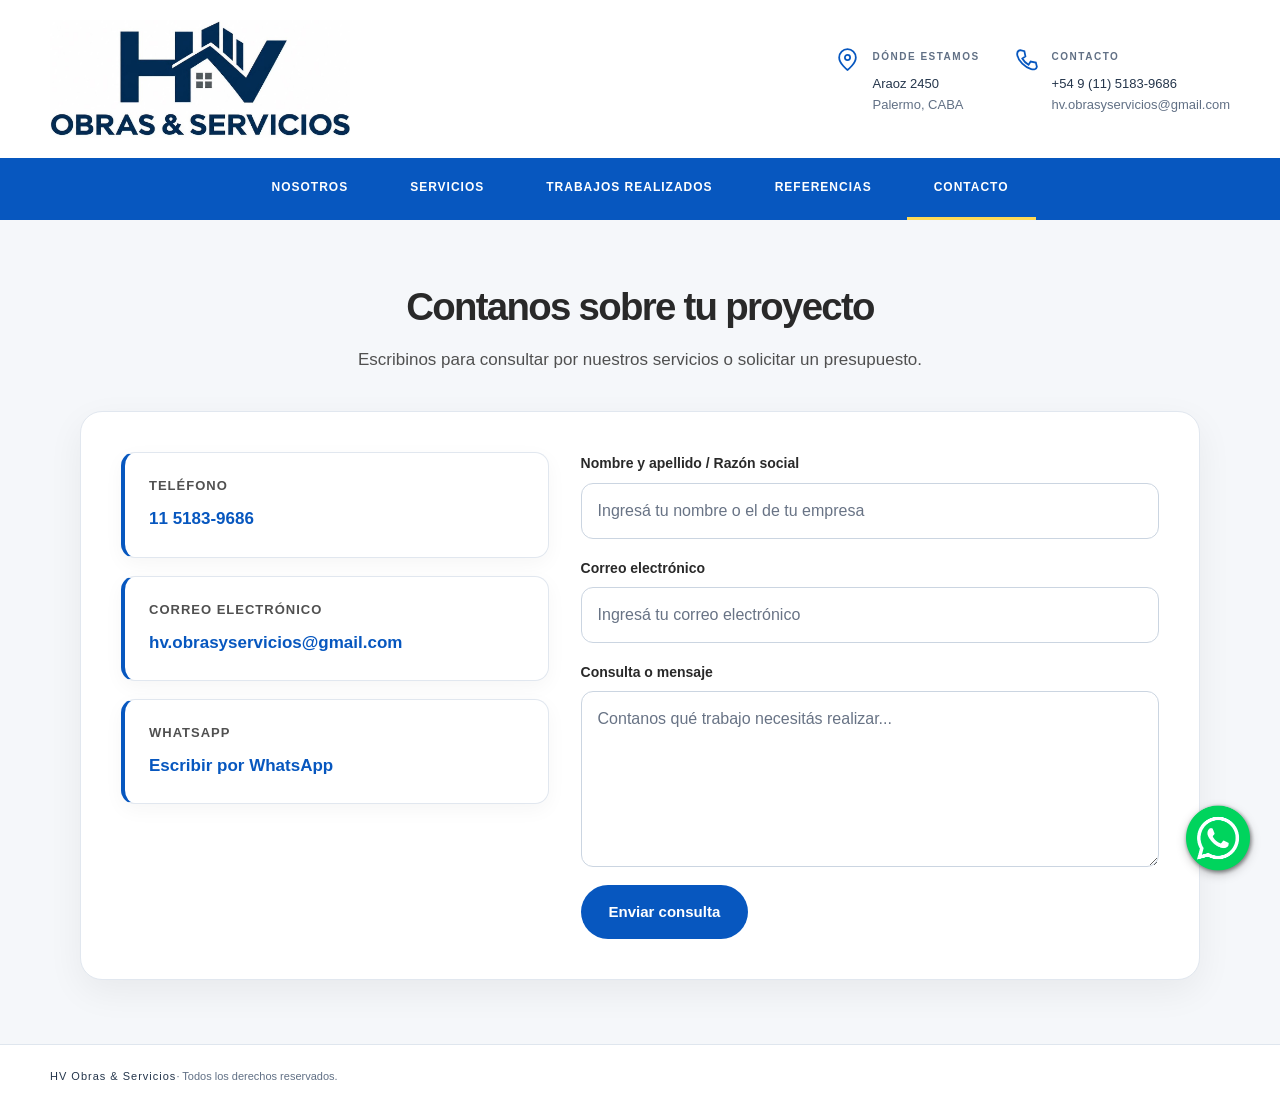
==== commit 4da9b6b6: "Flecha azul y correción de nav. Siguiente: Cuestiones estéticas" ====
--- a/contacto.html
+++ b/contacto.html
@@ -55,7 +55,7 @@
             <!-- DIRECCIÓN: cambiá estos textos por tus datos. -->
             <div>
               <span class="etiqueta">DÓNDE ESTAMOS</span>
-              <p>Tu dirección 123<br /><span>Ciudad, provincia</span></p>
+              <p>Araoz 2450<br /><span>Palermo, CABA</span></p>
             </div>
           </div>
           <div class="dato">
@@ -92,11 +92,11 @@
   tabindex="-1"
 >
   <div class="contenedor enlaces">
-    <a href="index.html" aria-current="page">Nosotros</a>
+    <a href="index.html">Nosotros</a>
     <a href="servicios.html">Servicios</a>
     <a href="trabajos.html">Trabajos Realizados</a>
     <a href="referencias.html">Referencias</a>
-    <a href="contacto.html">Contacto</a>
+    <a href="contacto.html" aria-current="page">Contacto</a>
   </div>
 </nav>
 
--- a/styles.css
+++ b/styles.css
@@ -220,12 +220,7 @@
   padding-left: 45px;
 }
 
-.numero {
-  color: var(--azul);
-  font-size: 12px;
-  font-weight: 700;
-  padding-top: 8px;
-}
+
 
 .bloque p {
   color: var(--secundario);
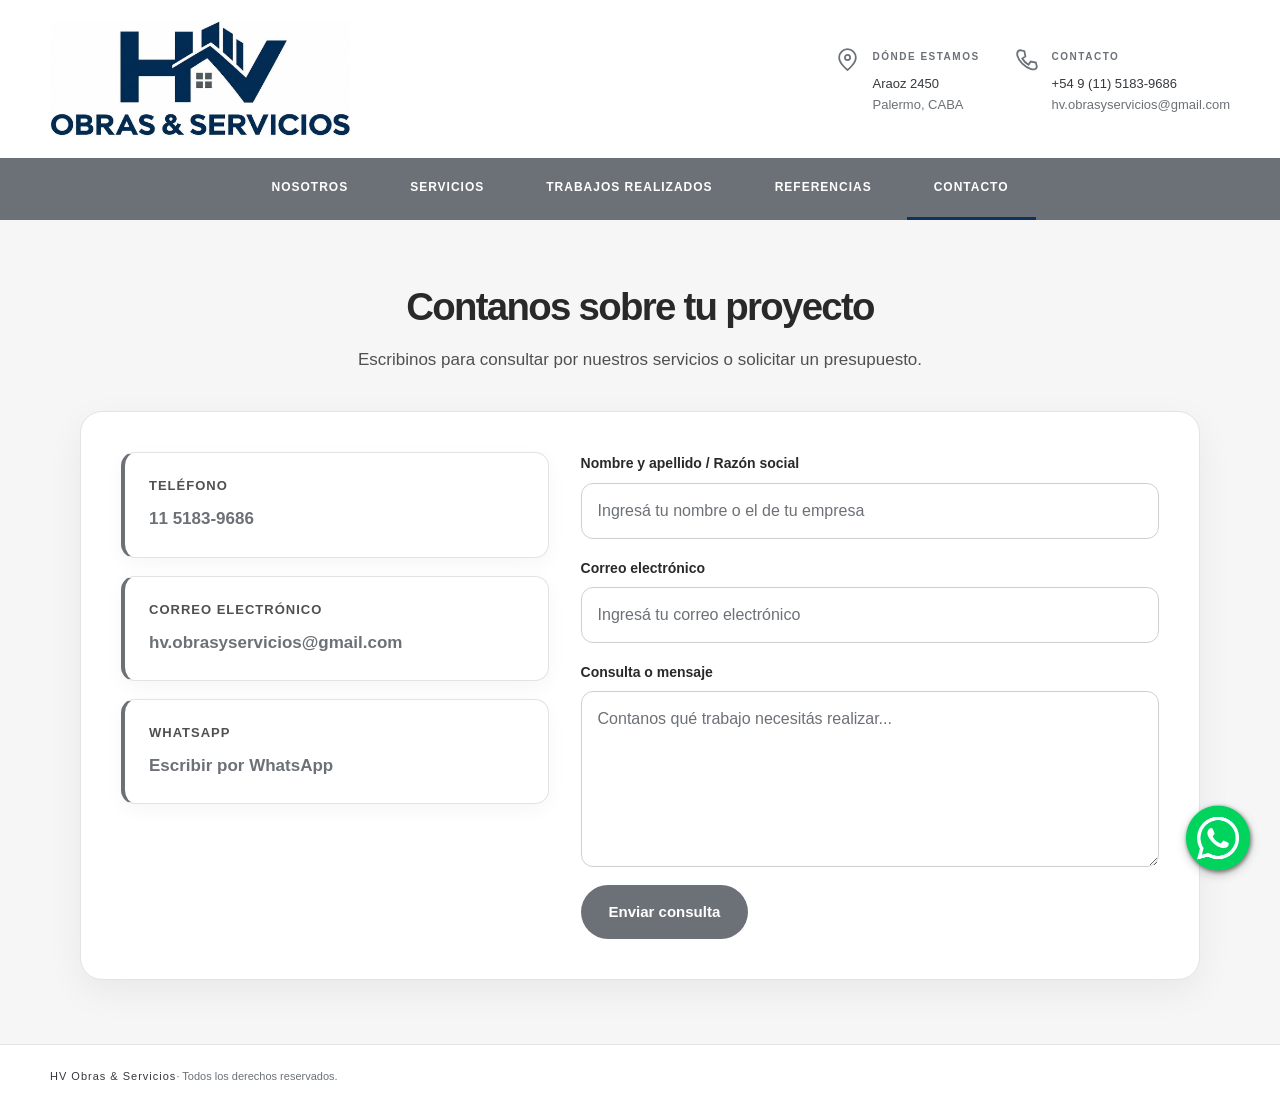
==== commit 9c10cbd3: "Solapa servicios, color al resto de la página" ====
--- a/contacto.html
+++ b/contacto.html
@@ -55,7 +55,7 @@
             <!-- DIRECCIÓN: cambiá estos textos por tus datos. -->
             <div>
               <span class="etiqueta">DÓNDE ESTAMOS</span>
-              <p>Araoz 2450<br /><span>Palermo, CABA</span></p>
+              <p class="valor-etiqueta">Araoz 2450<br /><span>Palermo, CABA</span></p>
             </div>
           </div>
           <div class="dato">
@@ -74,7 +74,7 @@
 
             <div>
               <span class="etiqueta">CONTACTO</span>
-              <p>
+              <p class="valor-etiqueta">
                 +54 9 (11) 5183-9686<br /><span
                   >hv.obrasyservicios@gmail.com</span
                 >
--- a/styles.css
+++ b/styles.css
@@ -1,14 +1,14 @@
-/* HV Obras & Servicios. Ajustes por pantalla al final del archivo. */
-
-/* 1. Variables y estilos generales */
+/* HV Obras & Servicios — paleta gris y azul. */
+
+/* 1. Paleta: gris principal y azul de acento */
 :root {
-  --azul: #0757bf;
-  --azul-oscuro: #10335c;
-  --amarillo: #ffda55;
-  --texto: #24354b;
-  --secundario: #617085;
-  --borde: #dfe6ee;
-  --hv-acento: var(--azul);
+  --gris: #6c7177;
+  --azul: #10335c;
+  --azul-hover: #054599;
+  --texto: #34383d;
+  --secundario: #6c7177;
+  --borde: #e1e3e5;
+  --hv-acento: var(--gris);
 }
 
 * {
@@ -56,7 +56,7 @@
 }
 
 a:focus-visible {
-  outline: 3px solid #e8a900;
+  outline: 3px solid var(--azul);
   outline-offset: 5px;
 }
 
@@ -70,7 +70,7 @@
 
 h1 span {
   display: block;
-  color: var(--amarillo);
+  color: var(--azul);
 }
 
 h2 {
@@ -124,7 +124,7 @@
   width: 25px;
   height: 25px;
   flex-shrink: 0;
-  color: var(--azul);
+  color: var(--gris);
   margin-top: 5px;
 }
 
@@ -144,9 +144,9 @@
   color: var(--secundario);
 }
 
-/* 3. Navegación centrada */
+/* 3. Navegación centrada: aria-current indica la página activa */
 .navegacion {
-  background: var(--azul);
+  background: var(--gris);
   color: #fff;
 }
 
@@ -168,19 +168,18 @@
 }
 
 .enlaces a[aria-current="page"] {
-  border-bottom-color: var(--amarillo);
+  border-bottom-color: var(--azul);
 }
 
 .enlaces a:hover {
   background: #ffffff15;
-  border-bottom-color: var(--amarillo);
-}
-
-/* 4. Portada de Nosotros */
+  border-bottom-color: var(--azul);
+}
+
+/* 4. Portada */
 .portada {
-  background-color: #143e6b;
-  background-image:
-    linear-gradient(90deg, rgba(10, 35, 66, 0.15), rgba(10, 35, 66, 0.82)),
+  background-color: var(--gris);
+  background-image: linear-gradient(90deg, rgba(108, 113, 119, 0.15), rgba(108, 113, 119, 0.82)),
     url("./imagenes/principal.jpg");
   background-size: cover;
   background-position: center;
@@ -220,8 +219,6 @@
   padding-left: 45px;
 }
 
-
-
 .bloque p {
   color: var(--secundario);
   font-size: 14px;
@@ -241,7 +238,7 @@
   letter-spacing: 0;
 }
 
-/* 6. Botón flotante de WhatsApp */
+/* 6. WhatsApp */
 .boton-whatsapp {
   position: fixed;
   right: calc(22px + env(safe-area-inset-right, 0px));
@@ -265,11 +262,11 @@
 }
 
 .boton-whatsapp:focus-visible {
-  outline: 3px solid var(--azul);
+  outline: 3px solid var(--gris);
   outline-offset: 5px;
 }
 
-/* 7. Presentación de la empresa */
+/* 7. Presentación */
 .hv-presentacion {
   padding: 72px 24px;
   background-color: #f7f5f2;
@@ -390,6 +387,7 @@
   grid-column: 2 / span 2;
 }
 
+/* Excepción: círculos azules con símbolos blancos */
 .hv-seguridad-icono {
   display: flex;
   align-items: center;
@@ -398,8 +396,8 @@
   width: 32px;
   height: 32px;
   border-radius: 50%;
-  background-color: var(--hv-acento);
-  color: #f4f8f5;
+  background-color: var(--azul);
+  color: #fff;
   font-size: 18px;
   font-weight: 700;
 }
@@ -421,7 +419,7 @@
 /* 9. Contacto y formulario */
 .hv-contacto {
   padding: 64px 24px;
-  background-color: #f5f7fa;
+  background-color: #f6f6f7;
   color: #292929;
 }
 
@@ -436,7 +434,7 @@
   grid-template-columns: minmax(0, 0.85fr) minmax(0, 1.15fr);
   gap: 32px;
   padding: 40px;
-  border: 1px solid #e1e7ef;
+  border: 1px solid #e1e3e5;
   border-radius: 22px;
   background-color: #ffffff;
   box-shadow: 0 12px 36px rgb(0 0 0 / 6%);
@@ -451,7 +449,7 @@
 
 .hv-contacto-dato {
   padding: 24px;
-  border: 1px solid #e1e7ef;
+  border: 1px solid #e1e3e5;
   border-left: 4px solid var(--hv-acento);
   border-radius: 14px;
   background-color: #ffffff;
@@ -510,7 +508,7 @@
   display: block;
   width: 100%;
   padding: 15px 16px;
-  border: 1px solid #cbd5e1;
+  border: 1px solid #cdd0d3;
   border-radius: 12px;
   background-color: #ffffff;
   color: #292929;
@@ -521,7 +519,7 @@
 
 .hv-contacto-campo input::placeholder,
 .hv-contacto-campo textarea::placeholder {
-  color: #687385;
+  color: #6c7177;
   opacity: 1;
 }
 
@@ -551,7 +549,7 @@
 }
 
 .hv-contacto-boton:hover:not(:disabled) {
-  box-shadow: 0 6px 18px rgb(7 87 191 / 25%);
+  box-shadow: 0 6px 18px rgb(108 113 119 / 25%);
 }
 
 .hv-contacto-boton:disabled {
@@ -582,7 +580,7 @@
 /* 10. Referencias */
 .respaldo {
   padding: 60px 0;
-  background-color: #f4f7fb;
+  background-color: #f5f5f6;
 }
 
 .respaldo-cabecera {
@@ -592,7 +590,7 @@
 
 .respaldo .respaldo-titulo {
   margin: 0;
-  color: var(--azul-oscuro);
+  color: var(--gris);
   font-size: clamp(26px, 3vw, 38px);
   font-weight: 700;
   line-height: 1.2;
@@ -606,7 +604,7 @@
   width: 60px;
   height: 3px;
   margin-top: 20px;
-  background-color: var(--amarillo);
+  background-color: var(--azul);
 }
 
 .respaldo-columnas {
@@ -635,7 +633,7 @@
   height: 24px;
   margin-top: 2px;
   border-radius: 4px;
-  background-color: var(--azul);
+  background-color: var(--gris);
   color: #fff;
   font-size: 17px;
   font-weight: 700;
@@ -644,7 +642,7 @@
 
 .respaldo h2 {
   margin: 0 0 10px;
-  color: var(--azul-oscuro);
+  color: var(--gris);
   font-size: 20px;
   font-weight: 700;
   line-height: 1.35;
@@ -690,7 +688,7 @@
   align-items: center;
   min-height: 44px;
   max-width: 100%;
-  color: var(--azul);
+  color: var(--gris);
   font-size: 16px;
   font-weight: 500;
   text-decoration: underline;
@@ -699,11 +697,11 @@
 }
 
 .respaldo-telefono:hover {
-  color: var(--azul-oscuro);
+  color: var(--gris);
 }
 
 .respaldo-telefono:focus-visible {
-  outline: 3px solid var(--azul);
+  outline: 3px solid var(--gris);
   outline-offset: 3px;
   border-radius: 3px;
 }
@@ -726,7 +724,7 @@
 }
 
 .respaldo-lista li::marker {
-  color: var(--azul);
+  color: var(--gris);
 }
 
 .respaldo-clientes {
@@ -738,7 +736,7 @@
 /* 11. Trabajos realizados */
 .obras {
   padding: 60px 0;
-  background-color: #f4f7fb;
+  background-color: #f5f5f6;
 }
 
 .obras-cabecera {
@@ -748,7 +746,7 @@
 
 .obras .obras-titulo {
   margin: 0 0 18px;
-  color: var(--azul-oscuro);
+  color: var(--gris);
   font-size: clamp(28px, 3.2vw, 42px);
   font-weight: 700;
   line-height: 1.15;
@@ -776,9 +774,10 @@
   background-color: #fff;
   border: 1px solid var(--borde);
   border-radius: 12px;
-  box-shadow: 0 5px 18px rgba(16, 51, 92, 0.05);
-}
-
+  box-shadow: 0 5px 18px rgba(108, 113, 119, 0.05);
+}
+
+/* Encabezados de zonas: gris con letras y números blancos */
 .obra-zona {
   position: relative;
   display: flex;
@@ -786,7 +785,8 @@
   gap: 18px;
   min-height: 100px;
   padding: 24px 28px;
-  background-color: var(--azul-oscuro);
+  background-color: var(--gris);
+  color: #fff;
 }
 
 .obra-zona::after {
@@ -796,12 +796,12 @@
   bottom: 0;
   width: 44px;
   height: 3px;
-  background-color: var(--amarillo);
+  background-color: var(--azul);
 }
 
 .obra-numero {
   flex-shrink: 0;
-  color: var(--amarillo);
+  color: #fff;
   font-size: 30px;
   font-weight: 700;
   line-height: 1;
@@ -840,12 +840,12 @@
   width: 6px;
   height: 6px;
   border-radius: 50%;
-  background-color: var(--azul);
+  background-color: var(--gris);
 }
 
 .obra-lista h3 {
   margin: 0 0 6px;
-  color: var(--azul-oscuro);
+  color: var(--gris);
   font-size: 17px;
   font-weight: 700;
   line-height: 1.4;
@@ -860,7 +860,7 @@
   overflow-wrap: anywhere;
 }
 
-/* Preparado para las futuras fotografías de las obras */
+/* Preparado para futuras fotografías */
 .obra-foto {
   display: block;
   width: 100%;
@@ -884,11 +884,12 @@
 
 .obras-cierre p {
   margin: 0;
-  color: var(--azul-oscuro);
+  color: var(--gris);
   font-size: 20px;
   font-weight: 600;
 }
 
+/* Botón azul con texto blanco */
 .obras-contacto {
   display: inline-flex;
   align-items: center;
@@ -898,12 +899,13 @@
   max-width: 100%;
   padding: 12px 20px;
   border-radius: 6px;
-  background-color: var(--amarillo);
-  color: var(--azul-oscuro);
+  background-color: var(--azul);
+  color: #fff;
   font-size: 14px;
   font-weight: 700;
   text-align: center;
   text-decoration: none;
+  transition: background-color 0.2s ease, box-shadow 0.2s ease;
 }
 
 .obras-contacto span {
@@ -913,11 +915,46 @@
 }
 
 .obras-contacto:focus-visible {
+  outline: 3px solid var(--gris);
+  outline-offset: 4px;
+}
+
+/* 12. Flecha transparente encima de WhatsApp */
+.volver-arriba {
+  position: fixed;
+  left: auto;
+  right: calc(38px + env(safe-area-inset-right, 0px));
+  bottom: calc(160px + env(safe-area-inset-bottom, 0px));
+  z-index: 1000;
+  display: grid;
+  place-items: center;
+  width: 48px;
+  height: 48px;
+  padding: 0;
+  background: transparent;
+  border: 0;
+  border-radius: 0;
+  box-shadow: none;
+  text-decoration: none;
+  transition: transform 0.2s ease;
+}
+
+.volver-arriba[hidden] {
+  display: none;
+}
+
+.volver-arriba img {
+  display: block;
+  width: 100%;
+  height: 100%;
+  object-fit: contain;
+}
+
+.volver-arriba:focus-visible {
   outline: 3px solid var(--azul);
   outline-offset: 4px;
 }
 
-/* Adaptación: (max-width: 1000px) */
 @media (max-width: 1000px) {
   .encabezado-interior {
     flex-wrap: wrap;
@@ -932,9 +969,9 @@
   .portada-interior {
     gap: 35px;
   }
-}
-
-/* Adaptación: (max-width: 900px) */
+
+}
+
 @media (max-width: 900px) {
   .hv-seguridad-lista {
     grid-template-columns: repeat(2, minmax(0, 1fr));
@@ -944,17 +981,17 @@
   .hv-seguridad-lista > li:nth-child(4) {
     grid-column: auto;
   }
-}
-
-/* Adaptación: (max-width: 800px) */
+
+}
+
 @media (max-width: 800px) {
   .hv-contacto-tarjeta {
     grid-template-columns: 1fr;
     padding: 28px;
   }
-}
-
-/* Adaptación: (max-width: 768px) */
+
+}
+
 @media (max-width: 768px) {
   .hv-presentacion {
     padding: 44px 20px;
@@ -1020,6 +1057,8 @@
     min-height: 86px;
     gap: 14px;
     padding: 22px 20px;
+    background-color: var(--gris);
+    color: #fff;
   }
 
   .obra-zona::after {
@@ -1028,10 +1067,12 @@
 
   .obra-zona h2 {
     font-size: 20px;
+    color: #fff;
   }
 
   .obra-numero {
     font-size: 26px;
+    color: #fff;
   }
 
   .obra-lista {
@@ -1047,10 +1088,13 @@
 
   .obras-contacto {
     width: 100%;
-  }
-}
-
-/* Adaptación: (max-width: 640px) */
+    background-color: var(--azul);
+    color: #fff;
+    transition: background-color 0.2s ease, box-shadow 0.2s ease;
+  }
+
+}
+
 @media (max-width: 640px) {
   .contenedor {
     width: calc(100% - 36px);
@@ -1143,130 +1187,94 @@
     right: calc(16px + env(safe-area-inset-right, 0px));
     bottom: calc(16px + env(safe-area-inset-bottom, 0px));
   }
-}
-
-/* Adaptación: (max-width: 600px) */
-@media (max-width: 600px) {
-  .hv-seguridad {
-    padding: 44px 20px;
-  }
-
-  .hv-seguridad-encabezado {
-    margin-bottom: 28px;
-  }
-
-  .hv-seguridad-encabezado p {
-    font-size: 16px;
-  }
-
-  .hv-seguridad-lista {
-    grid-template-columns: 1fr;
-    gap: 14px;
-  }
-
-  .hv-seguridad-lista > li {
-    padding: 22px;
-  }
-}
-
-/* Adaptación: (max-width: 480px) */
-@media (max-width: 480px) {
-  .hv-contacto {
-    padding: 44px 16px;
-  }
-
-  .hv-contacto-tarjeta {
-    padding: 20px;
-    gap: 28px;
-  }
-
-  .hv-contacto-dato {
-    padding: 20px;
-  }
-
-  .hv-contacto-boton {
-    width: 100%;
-  }
-}
-
-/* Adaptación: (hover: hover) */
-@media (hover: hover) {
-  .boton-whatsapp:hover {
-    transform: translateY(-3px);
-  }
-
-  .obras-contacto:hover {
-    background-color: #ffe78f;
-  }
-}
-
-/* Adaptación: (prefers-reduced-motion: reduce) */
-@media (prefers-reduced-motion: reduce) {
-  html {
-    scroll-behavior: auto;
-  }
-
-  .boton-whatsapp {
-    transition: none;
-  }
-}
-
-/* Flecha transparente, encima de WhatsApp */
-.volver-arriba {
-  position: fixed;
-  left: auto;
-  right: calc(38px + env(safe-area-inset-right, 0px));
-  bottom: calc(160px + env(safe-area-inset-bottom, 0px));
-  z-index: 1000;
-
-  display: grid;
-  place-items: center;
-  width: 48px;
-  height: 48px;
-  padding: 0;
-
-  background: transparent;
-  border: 0;
-  border-radius: 0;
-  box-shadow: none;
-  text-decoration: none;
-  transition: transform 0.2s ease;
-}
-
-.volver-arriba[hidden] {
-  display: none;
-}
-
-.volver-arriba img {
-  display: block;
-  width: 100%;
-  height: 100%;
-  object-fit: contain;
-}
-
-.volver-arriba:focus-visible {
-  outline: 3px solid var(--amarillo);
-  outline-offset: 4px;
-}
-
-@media (hover: hover) {
-  .volver-arriba:hover {
-    background: transparent;
-    transform: translateY(-3px);
-  }
-}
-
-@media (max-width: 640px) {
+
   .volver-arriba {
     right: calc(21px + env(safe-area-inset-right, 0px));
     bottom: calc(106px + env(safe-area-inset-bottom, 0px));
     width: 44px;
     height: 44px;
   }
+
+}
+
+@media (max-width: 600px) {
+  .hv-seguridad {
+    padding: 44px 20px;
+  }
+
+  .hv-seguridad-encabezado {
+    margin-bottom: 28px;
+  }
+
+  .hv-seguridad-encabezado p {
+    font-size: 16px;
+  }
+
+  .hv-seguridad-lista {
+    grid-template-columns: 1fr;
+    gap: 14px;
+  }
+
+  .hv-seguridad-lista > li {
+    padding: 22px;
+  }
+
+}
+
+@media (max-width: 480px) {
+  .hv-contacto {
+    padding: 44px 16px;
+  }
+
+  .hv-contacto-tarjeta {
+    padding: 20px;
+    gap: 28px;
+  }
+
+  .hv-contacto-dato {
+    padding: 20px;
+  }
+
+  .hv-contacto-boton {
+    width: 100%;
+  }
+
+}
+
+@media (hover: hover) {
+  .boton-whatsapp:hover {
+    transform: translateY(-3px);
+  }
+
+  .obras-contacto:hover {
+    background-color: var(--azul-hover);
+    color: #fff;
+    box-shadow: 0 6px 18px rgb(16 51 92 / 20%);
+  }
+
+  .volver-arriba:hover {
+    background: transparent;
+    transform: translateY(-3px);
+  }
+
 }
 
 @media (prefers-reduced-motion: reduce) {
+  html {
+    scroll-behavior: auto;
+  }
+
+  .boton-whatsapp {
+    transition: none;
+  }
+
   .volver-arriba {
     transition: none;
   }
-}+
+  .obras-contacto {
+    transition: none;
+  }
+
+}
+
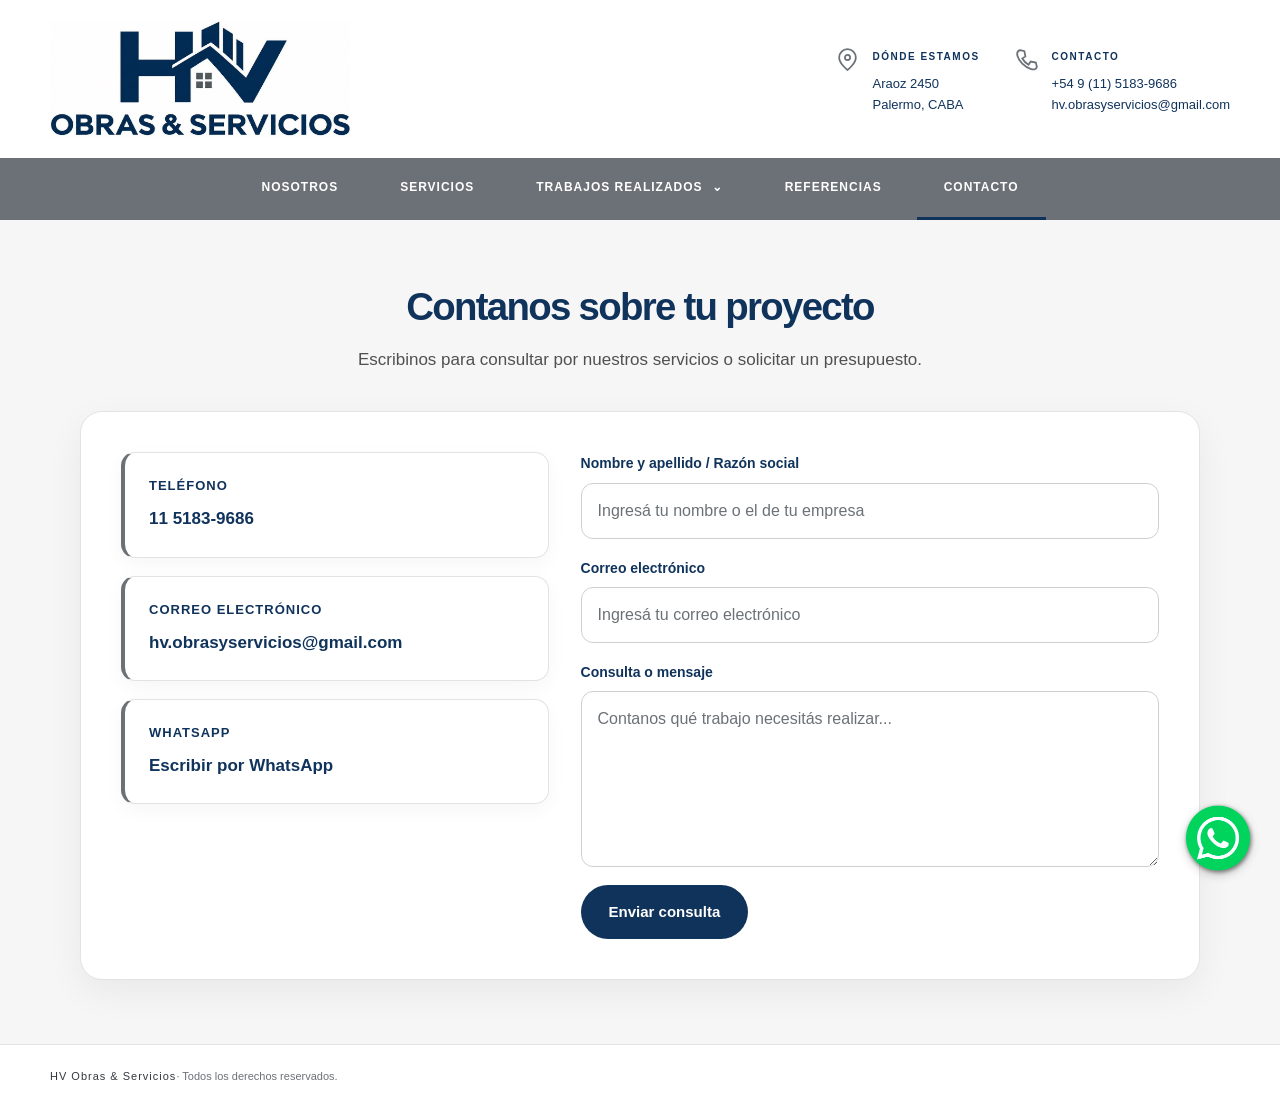
==== commit ca05a5d0: "Estéticas resueltas con nano. Próximo: Completar Sub-Menú de trabajos" ====
--- a/contacto.html
+++ b/contacto.html
@@ -94,7 +94,15 @@
   <div class="contenedor enlaces">
     <a href="index.html">Nosotros</a>
     <a href="servicios.html">Servicios</a>
-    <a href="trabajos.html">Trabajos Realizados</a>
+    <div class="nav-trabajos">
+      <button class="nav-trabajos-boton" type="button" aria-expanded="false" aria-controls="submenu-trabajos">Trabajos Realizados <span aria-hidden="true" class="nav-chevron">⌄</span></button>
+      <ul class="nav-submenu" id="submenu-trabajos" inert>
+        <li><a href="trabajo-1.html">Impermeabilizaciones en Altura</a></li>
+<li><a href="trabajo-2.html">Terraza</a></li>
+<li><a href="trabajo-3.html">Palieres</a></li>
+<li><a href="trabajo-4.html">Reforma Integrales Departamentos</a></li>
+      </ul>
+    </div>
     <a href="referencias.html">Referencias</a>
     <a href="contacto.html" aria-current="page">Contacto</a>
   </div>
--- a/styles.css
+++ b/styles.css
@@ -132,7 +132,15 @@
   font-size: 10px;
   font-weight: 700;
   letter-spacing: 1.5px;
-  color: var(--secundario);
+  color: var(--azul);
+}
+.valor-etiqueta,
+.bloque .valor-etiqueta {
+  color: var(--azul);
+}
+
+.valor-etiqueta strong {
+  color: inherit;
 }
 
 .dato p {
@@ -141,7 +149,7 @@
 }
 
 .dato p span {
-  color: var(--secundario);
+  color: var(--azul);
 }
 
 /* 3. Navegación centrada: aria-current indica la página activa */
@@ -181,14 +189,15 @@
   background-color: var(--gris);
   background-image: linear-gradient(90deg, rgba(108, 113, 119, 0.15), rgba(108, 113, 119, 0.82)),
     url("./imagenes/principal.jpg");
-  background-size: cover;
-  background-position: center;
+  background-size: auto 370%;                                                  /* REEMPLAZAR ESTAs LÍNEA POR: background-size: cover; */
+background-position: center; 
+  background-position: 50% 30%;
   background-repeat: no-repeat;
   color: #fff;
 }
 
 .portada-interior {
-  min-height: 510px;
+  min-height: 691px;
   display: grid;
   grid-template-columns: 1fr 1fr;
   align-items: center;
@@ -349,7 +358,7 @@
 .hv-seguridad-encabezado h2,
 .hv-contacto-encabezado h1 {
   margin: 0 0 16px;
-  color: #292929;
+  color: #10335c;
   font-size: clamp(28px, 3vw, 40px);
   line-height: 1.2;
 }
@@ -458,7 +467,7 @@
 
 .hv-contacto-dato h2 {
   margin: 0 0 10px;
-  color: #505050;
+  color: var(--azul);
   font-size: 13px;
   font-weight: 600;
   line-height: 1.4;
@@ -467,7 +476,7 @@
 }
 
 .hv-contacto-dato a {
-  color: var(--hv-acento);
+  color: var(--azul);
   font-size: 17px;
   font-weight: 700;
   line-height: 1.6;
@@ -498,7 +507,7 @@
 .hv-contacto-campo label {
   display: block;
   margin-bottom: 8px;
-  color: #292929;
+  color: var(--azul);
   font-size: 14px;
   font-weight: 600;
 }
@@ -540,7 +549,7 @@
   padding: 15px 28px;
   border: 0;
   border-radius: 28px;
-  background-color: var(--hv-acento);
+  background-color: var(--azul);
   color: #ffffff;
   font: inherit;
   font-size: 15px;
@@ -590,7 +599,7 @@
 
 .respaldo .respaldo-titulo {
   margin: 0;
-  color: var(--gris);
+  color: var(--azul);
   font-size: clamp(26px, 3vw, 38px);
   font-weight: 700;
   line-height: 1.2;
@@ -633,7 +642,7 @@
   height: 24px;
   margin-top: 2px;
   border-radius: 4px;
-  background-color: var(--gris);
+  background-color: var(--azul);
   color: #fff;
   font-size: 17px;
   font-weight: 700;
@@ -642,7 +651,7 @@
 
 .respaldo h2 {
   margin: 0 0 10px;
-  color: var(--gris);
+  color: var(--azul);
   font-size: 20px;
   font-weight: 700;
   line-height: 1.35;
@@ -676,7 +685,7 @@
 
 .respaldo-nombre {
   display: block;
-  color: var(--texto);
+  color: var(--azul);
   font-size: 16px;
   font-weight: 600;
   line-height: 1.5;
@@ -688,7 +697,7 @@
   align-items: center;
   min-height: 44px;
   max-width: 100%;
-  color: var(--gris);
+  color: var(--azul);
   font-size: 16px;
   font-weight: 500;
   text-decoration: underline;
@@ -697,7 +706,7 @@
 }
 
 .respaldo-telefono:hover {
-  color: var(--gris);
+  color: var(--azul-hover);
 }
 
 .respaldo-telefono:focus-visible {
@@ -746,7 +755,7 @@
 
 .obras .obras-titulo {
   margin: 0 0 18px;
-  color: var(--gris);
+  color: var(--azul);
   font-size: clamp(28px, 3.2vw, 42px);
   font-weight: 700;
   line-height: 1.15;
@@ -777,7 +786,7 @@
   box-shadow: 0 5px 18px rgba(108, 113, 119, 0.05);
 }
 
-/* Encabezados de zonas: gris con letras y números blancos */
+/* Encabezados de zonas: azul con letras y números blancos */
 .obra-zona {
   position: relative;
   display: flex;
@@ -785,7 +794,7 @@
   gap: 18px;
   min-height: 100px;
   padding: 24px 28px;
-  background-color: var(--gris);
+  background-color: var(--azul);
   color: #fff;
 }
 
@@ -845,7 +854,7 @@
 
 .obra-lista h3 {
   margin: 0 0 6px;
-  color: var(--gris);
+  color: var(--azul);
   font-size: 17px;
   font-weight: 700;
   line-height: 1.4;
@@ -854,7 +863,7 @@
 
 .obra-lista p {
   margin: 0;
-  color: var(--secundario);
+  color: var(--azul);
   font-size: 15px;
   line-height: 1.65;
   overflow-wrap: anywhere;
@@ -884,7 +893,7 @@
 
 .obras-cierre p {
   margin: 0;
-  color: var(--gris);
+  color: var(--azul);
   font-size: 20px;
   font-weight: 600;
 }
@@ -955,6 +964,7 @@
   outline-offset: 4px;
 }
 
+/* Adaptación de tamaños y distribución. Los colores se definen arriba. */
 @media (max-width: 1000px) {
   .encabezado-interior {
     flex-wrap: wrap;
@@ -969,7 +979,6 @@
   .portada-interior {
     gap: 35px;
   }
-
 }
 
 @media (max-width: 900px) {
@@ -981,7 +990,6 @@
   .hv-seguridad-lista > li:nth-child(4) {
     grid-column: auto;
   }
-
 }
 
 @media (max-width: 800px) {
@@ -989,7 +997,6 @@
     grid-template-columns: 1fr;
     padding: 28px;
   }
-
 }
 
 @media (max-width: 768px) {
@@ -1057,8 +1064,6 @@
     min-height: 86px;
     gap: 14px;
     padding: 22px 20px;
-    background-color: var(--gris);
-    color: #fff;
   }
 
   .obra-zona::after {
@@ -1067,12 +1072,10 @@
 
   .obra-zona h2 {
     font-size: 20px;
-    color: #fff;
   }
 
   .obra-numero {
     font-size: 26px;
-    color: #fff;
   }
 
   .obra-lista {
@@ -1088,11 +1091,7 @@
 
   .obras-contacto {
     width: 100%;
-    background-color: var(--azul);
-    color: #fff;
-    transition: background-color 0.2s ease, box-shadow 0.2s ease;
-  }
-
+  }
 }
 
 @media (max-width: 640px) {
@@ -1194,7 +1193,6 @@
     width: 44px;
     height: 44px;
   }
-
 }
 
 @media (max-width: 600px) {
@@ -1218,7 +1216,6 @@
   .hv-seguridad-lista > li {
     padding: 22px;
   }
-
 }
 
 @media (max-width: 480px) {
@@ -1238,7 +1235,6 @@
   .hv-contacto-boton {
     width: 100%;
   }
-
 }
 
 @media (hover: hover) {
@@ -1256,7 +1252,6 @@
     background: transparent;
     transform: translateY(-3px);
   }
-
 }
 
 @media (prefers-reduced-motion: reduce) {
@@ -1275,6 +1270,130 @@
   .obras-contacto {
     transition: none;
   }
-
-}
-
+}
+
+
+/* 13. Servicios: una composición integrada. */
+.sv-pagina { padding: 56px 0 0; background: #f5f5f6; overflow-wrap: anywhere; }
+.sv-apertura { display: grid; grid-template-columns: minmax(0, 1.2fr) minmax(0, 1fr); align-items: end; gap: 56px; margin-bottom: 38px; }
+.sv-etiqueta { margin: 0 0 14px; color: var(--gris); font-size: 11px; font-weight: 700; letter-spacing: 2px; }
+.sv-apertura h1 { margin: 0; color: var(--azul); font-size: clamp(32px, 3.3vw, 46px); line-height: 1.13; letter-spacing: -1.3px; }
+.sv-presentacion p { margin: 0 0 14px; color: var(--texto); font-size: 16px; line-height: 1.75; }
+.sv-enlace { display: inline-flex; align-items: center; gap: 14px; min-height: 44px; color: var(--azul); font-size: 14px; font-weight: 700; text-decoration: underline; text-underline-offset: 5px; }
+.sv-enlace:hover { color: var(--azul-hover); }
+.sv-grilla { display: grid; grid-template-columns: repeat(2, minmax(0, 1fr)); gap: 22px; }
+.sv-tarjeta { display: flex; flex-direction: column; min-width: 0; padding: 28px 30px; background: #fff; border: 1px solid var(--borde); border-radius: 16px; overflow: hidden; }
+.sv-tarjeta-cabecera { display: flex; justify-content: space-between; align-items: center; margin-bottom: 20px; }
+.sv-icono { width: 32px; height: 32px; color: var(--azul); }
+.sv-numero { color: var(--gris); font-size: 13px; font-weight: 700; letter-spacing: 1px; }
+.sv-tarjeta h3 { margin: 0 0 12px; color: var(--azul); font-size: 24px; font-weight: 700; line-height: 1.25; letter-spacing: -0.4px; }
+.sv-descripcion { margin: 0; color: var(--texto); font-size: 16px; line-height: 1.7; }
+.sv-respaldo { min-width: 0; padding: 24px; background: #eef1f4; border: 1px solid var(--borde); border-radius: 12px; }
+.sv-respaldo h3 { margin: 0 0 8px; color: var(--azul); font-size: 18px; font-weight: 700; }
+.sv-respaldo h3 span { margin-right: 7px; }
+.sv-respaldo p { margin: 0; color: var(--texto); font-size: 14px; line-height: 1.65; }
+.sv-garantias { margin-top: 22px; padding: 30px; background: var(--azul); color: #fff; border-radius: 16px; }
+.sv-garantias-intro { display: flex; align-items: flex-start; gap: 18px; margin-bottom: 26px; }
+.sv-sello { display: grid; place-items: center; flex-shrink: 0; width: 42px; height: 42px; border: 1px solid #ffffff66; border-radius: 50%; font-size: 22px; }
+.sv-garantias .sv-etiqueta { color: #d6dfe9; margin-bottom: 8px; }
+.sv-garantias h3#sv-garantias-titulo { margin: 0 0 8px; color: #fff; font-size: 25px; font-weight: 700; line-height: 1.3; }
+.sv-garantias-intro p:last-child { margin: 0; color: #e1e7ee; font-size: 14px; }
+.sv-coberturas { display: grid; grid-template-columns: repeat(5, minmax(0, 1fr)); gap: 22px; margin: 0; padding: 24px 0 0; border-top: 1px solid #ffffff33; list-style: none; }
+.sv-coberturas h4 { margin: 0 0 8px; font-size: 14px; line-height: 1.4; color: #fff; }
+.sv-coberturas p { margin: 0; font-size: 13px; line-height: 1.6; color: #e1e7ee; }
+.sv-cierre { display: flex; justify-content: space-between; align-items: center; gap: 24px; padding: 32px 0 42px; }
+.sv-cierre p { margin: 0; color: var(--azul); font-size: 20px; line-height: 1.5; }
+.sv-boton { display: inline-flex; justify-content: center; align-items: center; gap: 20px; padding: 14px 22px; min-height: 48px; background: var(--azul); color: #fff; border-radius: 8px; font-size: 14px; font-weight: 700; text-decoration: none; transition: background-color .2s ease, box-shadow .2s ease; }
+/* Los dos grupos comparten paleta y ancho; las ventajas se aplican a todos los servicios. */
+.sv-grupo-titulo { margin: 0 0 22px; color: var(--azul); font-size: clamp(24px, 2.5vw, 30px); line-height: 1.25; font-weight: 700; letter-spacing: -0.5px; }
+.sv-forma { margin-top: 38px; padding-top: 32px; border-top: 1px solid var(--borde); }
+.sv-forma-cabecera { max-width: 800px; margin-bottom: 24px; }
+.sv-forma-cabecera .sv-grupo-titulo { margin-bottom: 12px; }
+.sv-forma-cabecera > p:last-child { margin: 0; color: var(--texto); font-size: 16px; line-height: 1.7; }
+.sv-compromisos { display: grid; grid-template-columns: repeat(2, minmax(0, 1fr)); gap: 22px; }
+@media (hover: hover) { .sv-boton:hover { background: var(--azul-hover); box-shadow: 0 6px 18px rgb(16 51 92 / 18%); } }
+@media (max-width: 1000px) {
+  .sv-apertura { gap: 30px; }
+  .sv-coberturas { grid-template-columns: repeat(3, minmax(0, 1fr)); }
+}
+@media (max-width: 768px) {
+  .sv-apertura { grid-template-columns: minmax(0, 1fr); gap: 22px; }
+  .sv-grilla, .sv-compromisos { grid-template-columns: minmax(0, 1fr); }
+  .sv-coberturas { grid-template-columns: repeat(2, minmax(0, 1fr)); }
+}
+@media (max-width: 640px) {
+  .sv-pagina { padding-top: 36px; }
+  .sv-apertura { margin-bottom: 26px; }
+  .sv-tarjeta { padding: 24px 22px; }
+  .sv-tarjeta h3 { font-size: 23px; }
+  .sv-respaldo { padding: 22px; }
+  .sv-garantias { padding: 24px 22px; }
+  .sv-garantias h3#sv-garantias-titulo { font-size: 23px; }
+  .sv-cierre { flex-direction: column; align-items: stretch; padding-bottom: 32px; }
+}
+@media (max-width: 380px) { .sv-coberturas { grid-template-columns: minmax(0, 1fr); } }
+@media (prefers-reduced-motion: reduce) { .sv-boton { transition: none; } }
+
+/* 14. Submenú de trabajos y páginas individuales */
+.navegacion { position: relative; z-index: 20; }
+.nav-trabajos { position: relative; display: flex; }
+.nav-trabajos-boton {
+  display: flex; align-items: center; justify-content: center; gap: 9px;
+  padding: 20px 27px; border: 0; border-bottom: 3px solid transparent;
+  background: transparent; color: inherit; font: inherit; line-height: inherit;
+  text-transform: uppercase; font-weight: 700; letter-spacing: 1px; font-size: 12px; cursor: pointer;
+}
+.nav-trabajos-boton:hover, .nav-trabajos-boton[aria-expanded="true"] { background: #ffffff15; border-bottom-color: var(--azul); }
+.nav-trabajos-activo > button { border-bottom-color: var(--azul); }
+.nav-trabajos-boton:focus-visible { outline: 3px solid var(--azul); outline-offset: -5px; }
+.nav-chevron { display: inline-block; transition: transform .2s ease; }
+.nav-trabajos-boton[aria-expanded="true"] .nav-chevron { transform: rotate(180deg); }
+.nav-submenu {
+  position: absolute; top: 100%; left: 0; width: 100%; min-width: 210px;
+  margin: 0; padding: 8px; list-style: none; background: #fff; color: var(--azul);
+  border: 1px solid var(--borde); border-top: 3px solid var(--azul); border-radius: 0 0 12px 12px;
+  box-shadow: 0 14px 28px rgb(16 51 92 / 16%);
+  opacity: 0; visibility: hidden; transform: translateY(8px); pointer-events: none;
+  transition: opacity .2s ease, transform .2s ease, visibility .2s;
+}
+.nav-trabajos.abierto .nav-submenu { opacity: 1; visibility: visible; transform: translateY(0); pointer-events: auto; }
+.enlaces .nav-submenu a { display: block; padding: 13px 16px; border: 0; border-radius: 6px; text-transform: none; font-size: 14px; letter-spacing: .2px; transition: background .18s, color .18s, padding .18s; }
+.enlaces .nav-submenu a:hover, .enlaces .nav-submenu a:focus-visible, .enlaces .nav-submenu a[aria-current="page"] { background: var(--azul-hover); color: #fff; padding-left: 21px; }
+.trabajo-detalle { min-height: 60vh; }
+.trabajo-ruta { color: var(--secundario); font-size: 13px; margin: 0 0 24px; }
+.trabajo-pendiente { display: flex; gap: 28px; align-items: center; padding: 48px 36px; background: #fff; border: 1px solid var(--borde); border-radius: 12px; }
+.trabajo-numero { color: var(--gris); font-size: 56px; font-weight: 700; line-height: 1; }
+.trabajo-pendiente h2 { color: var(--azul); font-weight: 700; }
+.trabajo-pendiente p { margin: 0; color: var(--secundario); }
+@media (max-width: 640px) {
+  .nav-trabajos { max-width: 100%; }
+  .nav-trabajos-boton { padding: 14px 12px; font-size: 11px; }
+  .nav-submenu { min-width: 0; width: 100%; }
+  .trabajo-pendiente { padding: 28px 22px; gap: 18px; align-items: flex-start; }
+  .trabajo-numero { font-size: 38px; }
+}
+@media (prefers-reduced-motion: reduce) {
+  .nav-submenu, .nav-chevron, .enlaces .nav-submenu a { transition: none; }
+}
+
+/* Tildes pequeñas en la lista de clientes de Referencias */
+.respaldo-lista {
+  list-style: none;
+  padding-left: 0;
+}
+
+.respaldo-lista li {
+  display: flex;
+  align-items: center;
+  gap: 10px;
+  padding-left: 0;
+}
+
+.respaldo-lista .respaldo-check {
+  width: 16px;
+  height: 16px;
+  flex-shrink: 0;
+  margin-top: 0;
+  font-size: 12px;
+  border-radius: 3px;
+}
